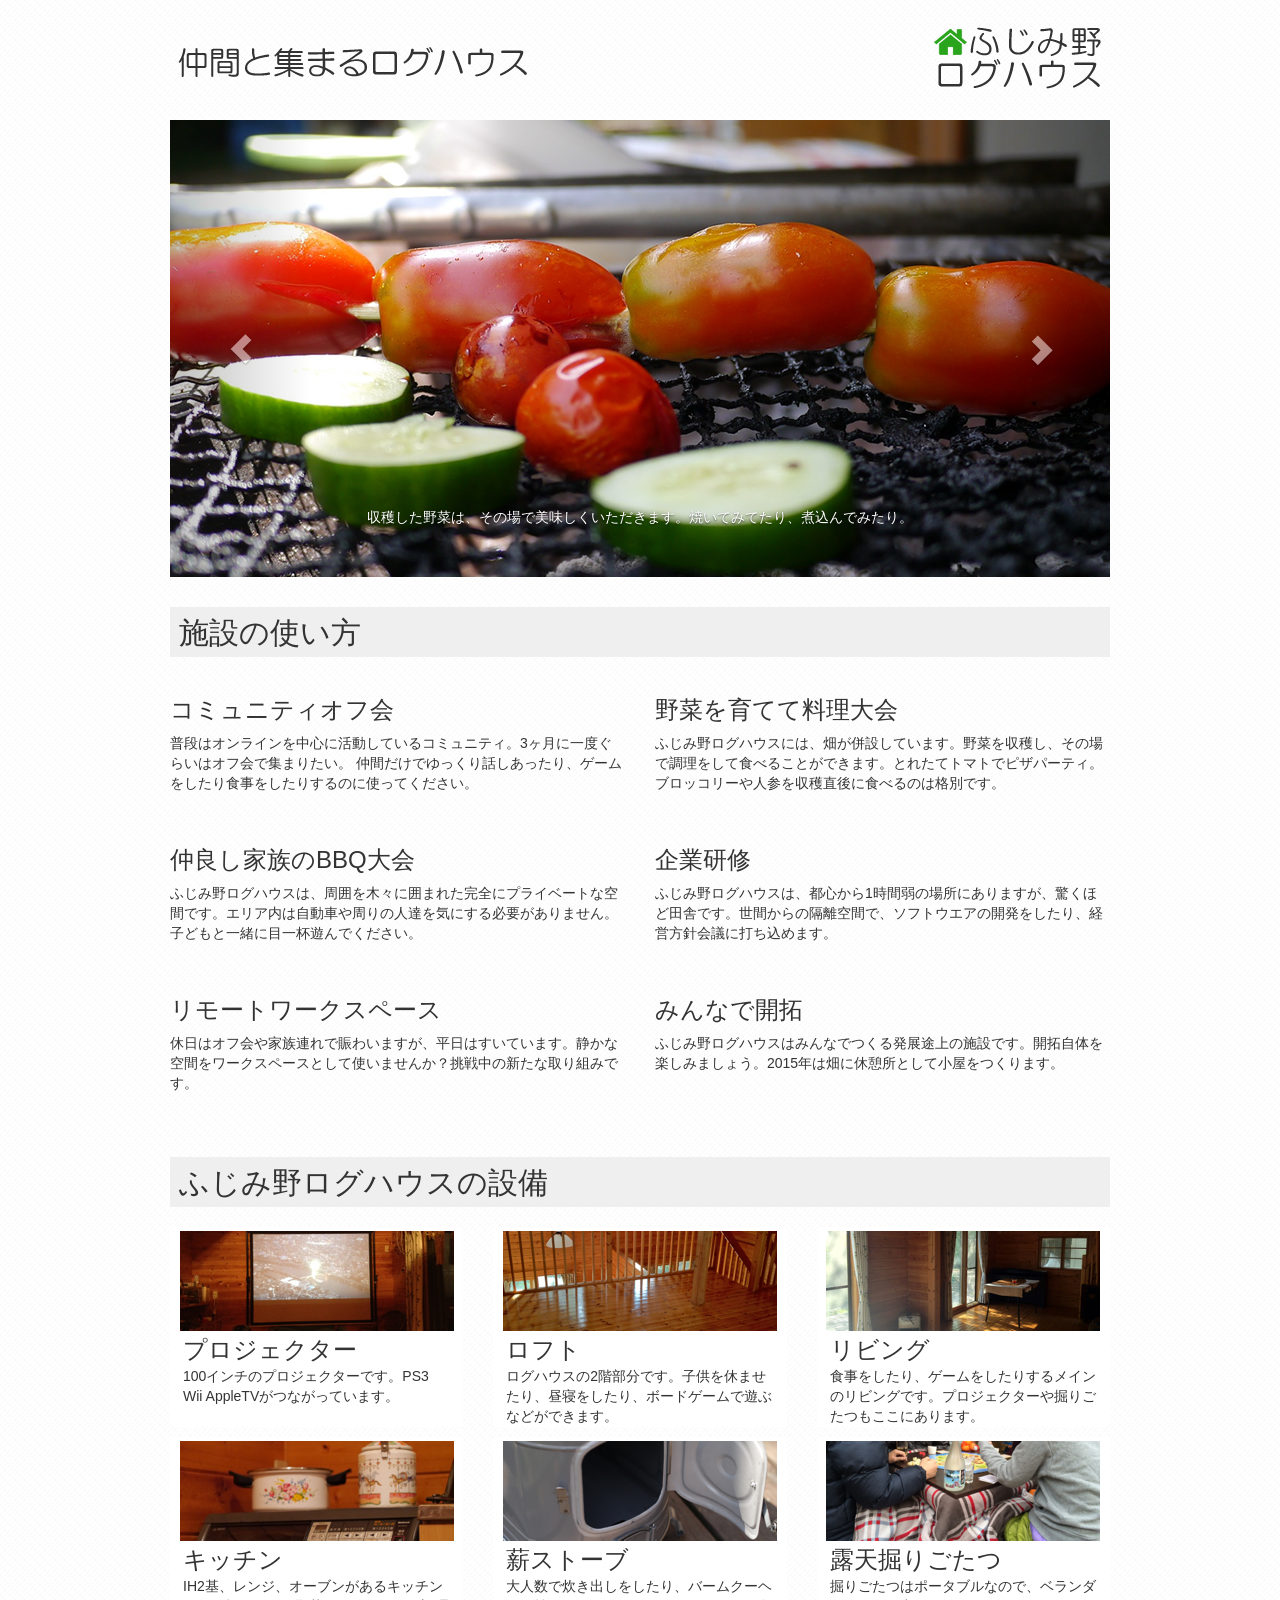
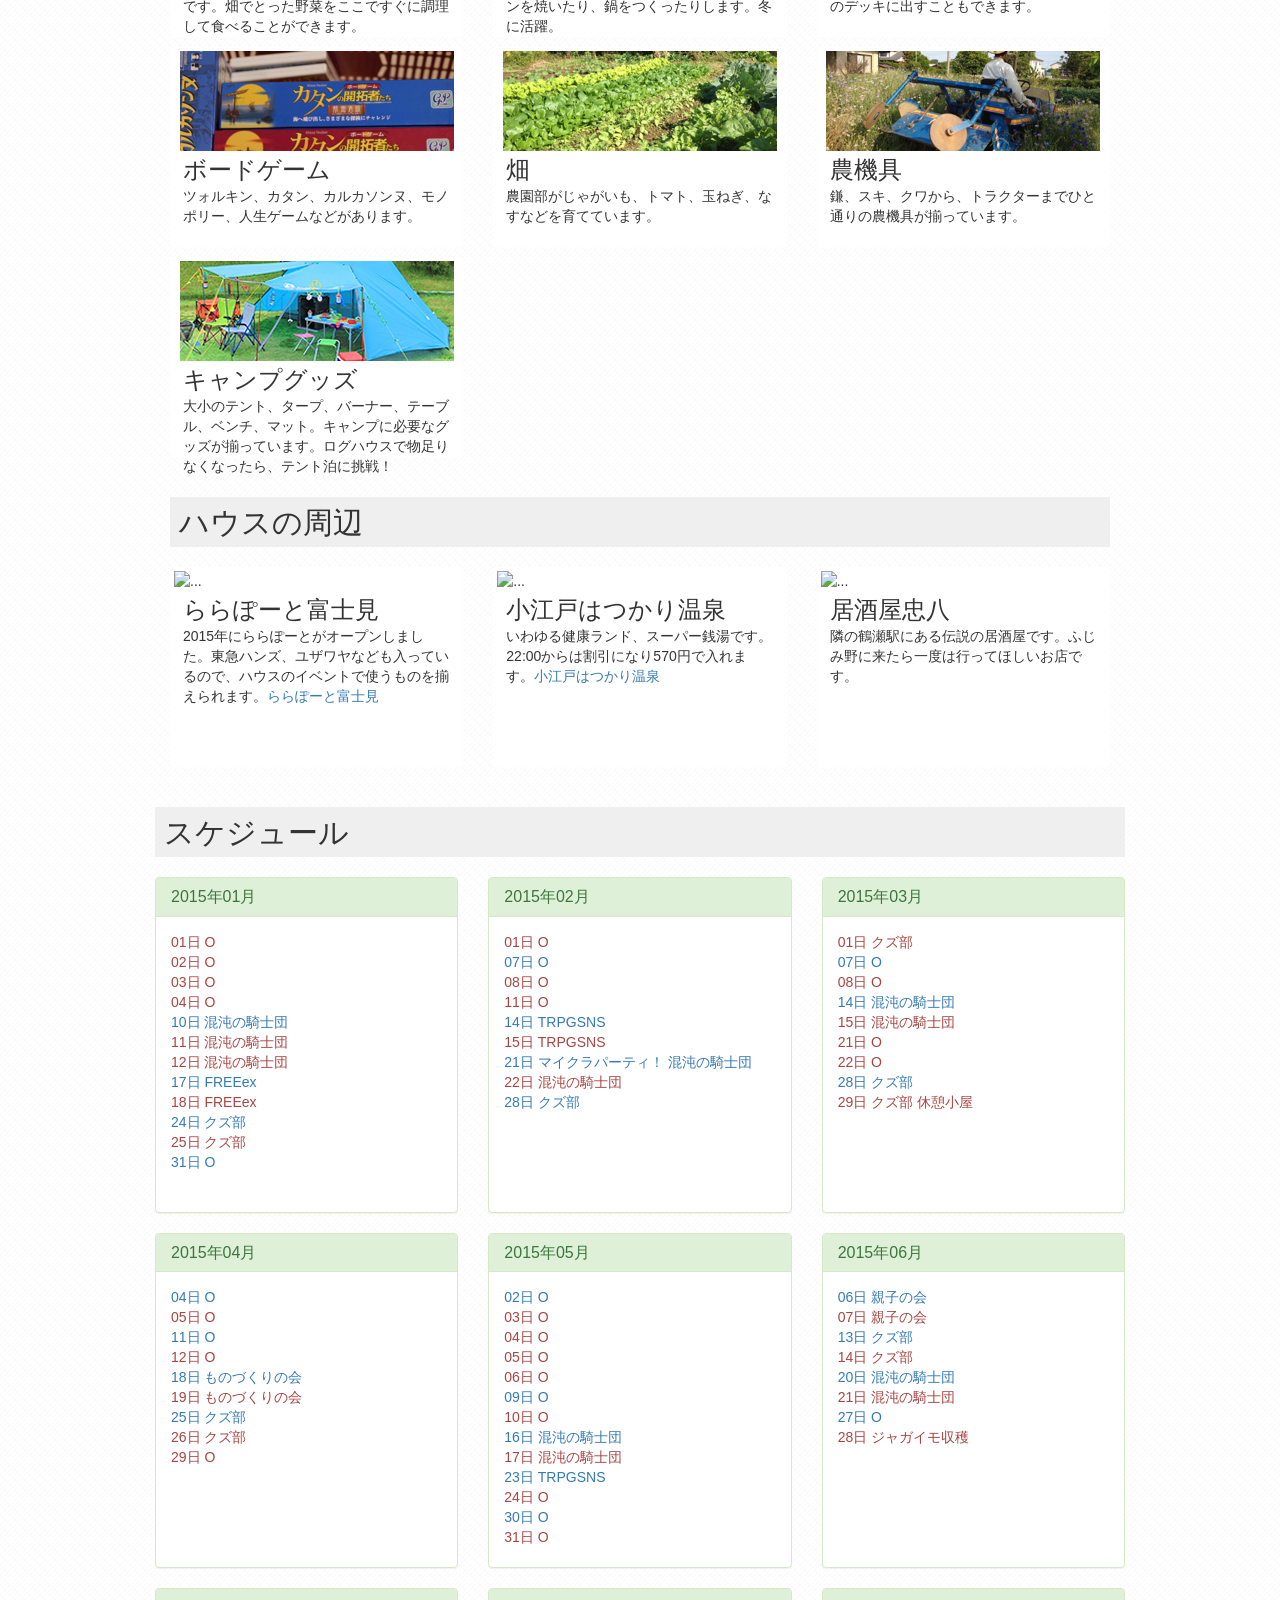
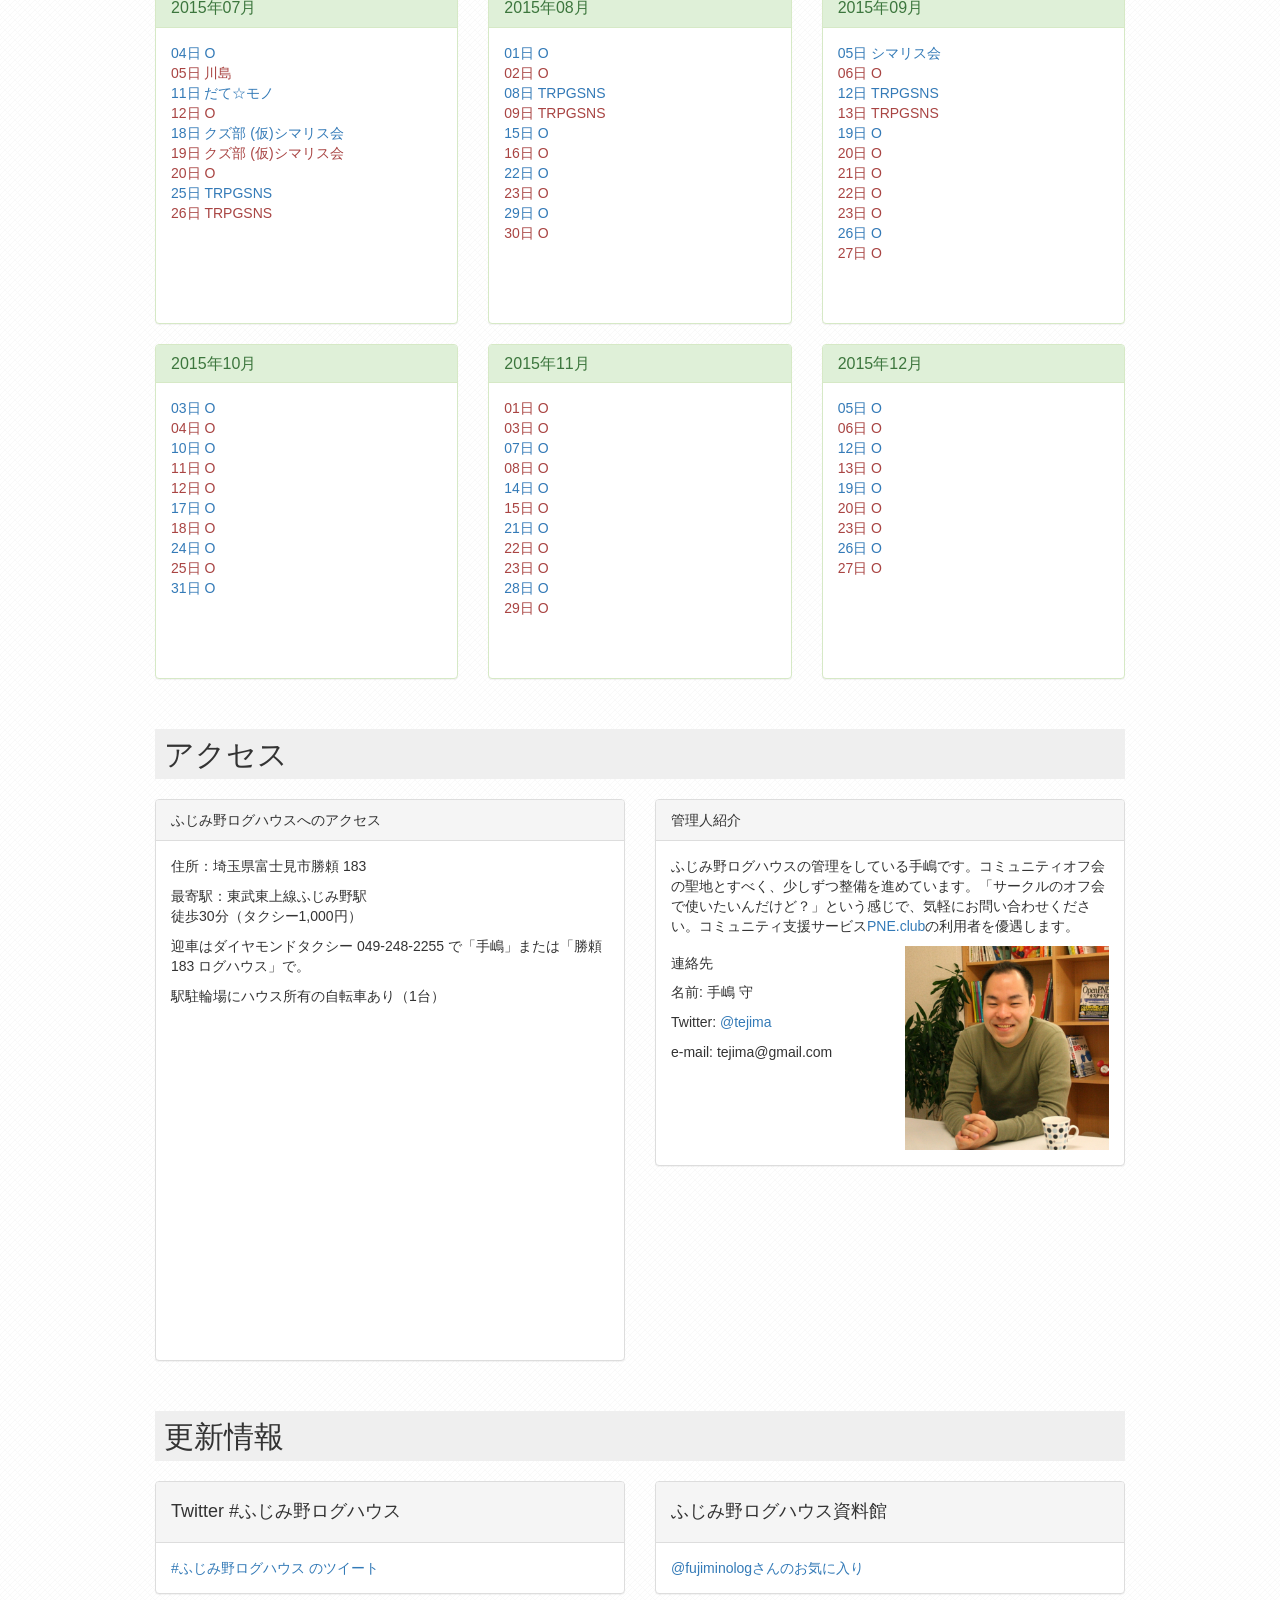
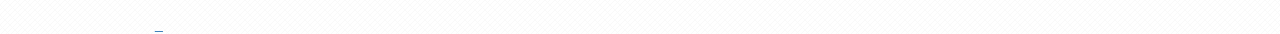
==== index.html @ 17bc75fb "Update index.html" ====
<!DOCTYPE html>
<html lang="ja">

<head>
  <meta charset="utf-8">
  <meta http-equiv="X-UA-Compatible" content="IE=edge">
  <meta name="viewport" content="width=device-width, initial-scale=1.0">
  <meta name="description" content="">
  <meta name="author" content="">
  <title>ふじみ野ログハウス</title>

  <!-- Bootstrap core CSS -->
  <link href="css/bootstrap-3.3.1-custom.css" rel="stylesheet">
  <link href="css/custom.css" rel="stylesheet">
  <script src="js/holder.js"></script>
  <script>
    (function(i, s, o, g, r, a, m) {
      i['GoogleAnalyticsObject'] = r;
      i[r] = i[r] || function() {
        (i[r].q = i[r].q || []).push(arguments)
      }, i[r].l = 1 * new Date();
      a = s.createElement(o),
        m = s.getElementsByTagName(o)[0];
      a.async = 1;
      a.src = g;
      m.parentNode.insertBefore(a, m)
    })(window, document, 'script', '//www.google-analytics.com/analytics.js', 'ga');

    ga('create', 'UA-52375322-1', 'auto');
    ga('send', 'pageview');
  </script>

  <!-- Just for debugging purposes. Don't actually copy this line! -->
  <!--[if lt IE 9]><script src="../../docs-assets/js/ie8-responsive-file-warning.js"></script><![endif]-->

  <!-- HTML5 shim and Respond.js IE8 support of HTML5 elements and media queries -->
  <!--[if lt IE 9]>
          <script src="https://oss.maxcdn.com/libs/html5shiv/3.7.0/html5shiv.js"></script>
          <script src="https://oss.maxcdn.com/libs/respond.js/1.3.0/respond.min.js"></script>
        <![endif]-->
</head>

<body>
  <div class="container tj-trans">
    <div class="row">
      <div class="container">
        <div class="row tj-h1">
          <div class="col-xs-12 col-sm-8">
            <h1>

            <img src="images/h1.png" class="img-responsive"></h1>
          </div>
          <div class="col-xs-8 col-sm-4 pull-right">
            <img src="images/logo.png" class="logo pull-right img-responsive">
          </div>
        </div>

        <div class="row">
          <div class="col-sm-12 col-md-12">
            <div id="carousel-example-generic" class="carousel slide" data-ride="carousel">
              <div class="carousel-inner">

                <div class="item active">
                  <img src="images/yasaiyaki.png" class="img-responsive">
                  <div class="carousel-caption hidden-xs">収穫した野菜は、その場で美味しくいただきます。焼いてみてたり、煮込んでみたり。</div>
                </div>

                <div class="item">
                  <img src="images/f56886408.jpg" class="img-responsive">
                  <div class="carousel-caption hidden-xs">流しそうめん。竹やぶから竹を切るところからすべて自前で作成。捕まえ残ったそうめんをダイレクトキャッチ。</div>
                </div>

                <div class="item">
                  <img src="images/f49896648.jpg" class="img-responsive">
                  <div class="carousel-caption hidden-xs">2013年夏野菜の収穫。トマト、ナス、きゅうり、オクラなどが採れました。畑は猛烈に暑いので、水鉄砲で冷やしながら。</div>
                </div>

                <div class="item">
                  <img src="images/f31314756.jpg" class="img-responsive">
                  <div class="carousel-caption hidden-xs">
                    我らが拠点のログハウス。どんどん設備を充実させています。去年はプロジェクター、ゲーム機、掘りごたつ、カラオケマイク、スピーカーなどの設備が追加されました。
                  </div>
                </div>

                <div class="item">
                  <img src="images/f56173624.jpg" class="img-responsive">
                  <div class="carousel-caption hidden-xs">
                    「発火ソン」徹夜の開発イベント。ログハウスの中で、みんなが思い思いにクリエイティブな活動に打ち込みます。開発をしたり、夜食をつくったり、ときには力尽きたり、、。
                  </div>
                </div>

                <div class="item">
                  <img src="images/baumkuchen.png" class="img-responsive">
                  <div class="carousel-caption hidden-xs">
                    自家製のバウムクーヘン。庭の竹とストーブを使ってつくります。外側を焦がしながら少しずつ年輪をつくります。。
                  </div>
                </div>

                <div class="item">
                  <img src="images/f52861648.jpg" class="img-responsive">
                  <div class="carousel-caption hidden-xs">
                    秋は栗。ふじみ野では10月上旬頃に収穫できます。この年は栗ごはんにして食べました。
                  </div>
                </div>

              </div>
              <!-- Controls -->
              <a class="left carousel-control" href="#carousel-example-generic" data-slide="prev">
                <span class="glyphicon glyphicon-chevron-left"></span>
              </a>
              <a class="right carousel-control" href="#carousel-example-generic" data-slide="next">
                <span class="glyphicon glyphicon-chevron-right"></span>
              </a>
            </div>
          </div>
        </div>
        <div class="row tj-h2">
          <div class="col-md-12">
            <h2>施設の使い方</h2>
          </div>
        </div>

        <div class="row">
          <div class="col-xs-12 col-sm-6" style="min-height: 150px;">
            <h3>コミュニティオフ会</h3>
            <p>普段はオンラインを中心に活動しているコミュニティ。3ヶ月に一度ぐらいはオフ会で集まりたい。 仲間だけでゆっくり話しあったり、ゲームをしたり食事をしたりするのに使ってください。</p>
          </div>
          <div class="col-xs-12 col-sm-6" style="min-height: 150px;">
            <h3>野菜を育てて料理大会</h3>
            <p>ふじみ野ログハウスには、畑が併設しています。野菜を収穫し、その場で調理をして食べることができます。とれたてトマトでピザパーティ。ブロッコリーや人参を収穫直後に食べるのは格別です。</p>
          </div>
          <div class="col-xs-12 col-sm-6" style="min-height: 150px;">
            <h3>仲良し家族のBBQ大会</h3>
            <p>ふじみ野ログハウスは、周囲を木々に囲まれた完全にプライベートな空間です。エリア内は自動車や周りの人達を気にする必要がありません。子どもと一緒に目一杯遊んでください。</p>
          </div>
          <div class="col-xs-12 col-sm-6" style="min-height: 150px;">
            <h3>企業研修</h3>
            <p>ふじみ野ログハウスは、都心から1時間弱の場所にありますが、驚くほど田舎です。世間からの隔離空間で、ソフトウエアの開発をしたり、経営方針会議に打ち込めます。</p>
          </div>
          <div class="col-xs-12 col-sm-6" style="min-height: 150px;">
            <h3>リモートワークスペース</h3>
            <p>休日はオフ会や家族連れで賑わいますが、平日はすいています。静かな空間をワークスペースとして使いませんか？挑戦中の新たな取り組みです。</p>
          </div>
          <div class="col-xs-12 col-sm-6" style="min-height: 150px;">
            <h3>みんなで開拓</h3>
            <p>ふじみ野ログハウスはみんなでつくる発展途上の施設です。開拓自体を楽しみましょう。2015年は畑に休憩所として小屋をつくります。</p>
          </div>
        </div>
        <!--
        <div class="row" id="tinyhouse">
          <div class="col-sm-8 col-sm-offset-2">
            <div class="panel panel-primary">
              <div class="panel-heading">
                <h3 class="panel-title">休憩小屋つくろうプロジェクト</h3>
              </div>
              <div class="panel-body">
                <h4>▼プロジェクト概要</h4>
                <p>
                  ふじみ野ログハウスには、200坪ほどの畑が併設されています。農作業の合間、休憩してお茶を飲んだり、収穫した野菜を簡単に調理したりできるように、 ここに休憩小屋をつくることにしました。プロの建築家は入れずに、仲間とDIYしながらつくっていきたいと思います。楽しみながら一緒につくってくれる仲間、 小屋ができたあと一緒にイベントなどをしてくれる仲間を募集します。
                </p>

                【小屋の予定地と周辺の様子】
                <div class="row">
                  <div class="col-xs-6">
                    <div class="thumbnail">
                      <img class="img-responsive" src="./images/f4979227.jpg">
                    </div>
                  </div>
                  <div class="col-xs-6">
                    <div class="thumbnail">
                      <img class="img-responsive" src="./images/f4979226.jpg">
                    </div>
                  </div>
                  <div class="col-xs-6">
                    <div class="thumbnail">
                      <img class="img-responsive" src="./images/f4979225.jpg">
                    </div>
                  </div>
                  <div class="col-xs-6">
                    <div class="thumbnail">
                      <img class="img-responsive" src="./images/f4979224.jpg">
                    </div>
                  </div>
                </div>



                【つくりたい小屋のイメージ】
                <div class="row">
                  <div class="col-xs-6">
                    <div class="thumbnail">
                      <img class="img-responsive" src="./images/201501231315.png">
                    </div>
                  </div>
                  <div class="col-xs-6">
                    <div class="thumbnail">
                      <img class="img-responsive" src="./images/201501231316.png">
                    </div>
                  </div>
                </div>

                <div class="embed-responsive embed-responsive-16by9">
                  <iframe width="560" height="315" src="//www.youtube.com/embed/A-LBRQd2mrI" frameborder="0" </div>
                    allowfullscreen></iframe>
                </div>

                <h4>▼想定スケジュール</h4>
                <p>都内での計画ミーティングは平日夜。現地での作業は、土日祝日の午前中を予定しています。</p>

                <h4>▼参加メンバー</h4>
                <p>参加メンバーは1月中旬まで募集しています。月に1回以上、小屋づくり会に参加できる方を優遇します。</p>
                <ul>
                  <li>手嶋 参加連絡はこちらへ（ tejima@gmail.com ）</li>
                  <li>募集中</li>
                </ul>
                <h4>▼予算</h4>
                <p>小屋づくりにかかる資材費のうちの最初の50,000円を、ふじみ野ログハウスの設備費用として手嶋が負担します。それ以上かかる（かけたい）場合は、カンパでまかなう予定です。</p>
                <h4>▼完成後の利用について</h4>
                <p>小屋あそび会として、月に一回程度イベントを行い、農作業や設備拡張、料理会などを開催していく予定です。利用イベントの企画も歓迎します。</p>
              </div>
            </div>
          </div>
        </div>
        -->

        <div class="row tj-h2">
          <div class="col-md-12">
            <h2>ふじみ野ログハウスの設備</h2>
          </div>
        </div>

        <div class="row">
          <div class="col-xs-12 col-sm-6 col-md-4">
            <div class="thumbnail thumbnail-goods">
              <img class="img-responsive" src="images/projector.jpg" alt="...">
              <div class="caption">
                <h3>プロジェクター</h3>
                <p>100インチのプロジェクターです。PS3 Wii AppleTVがつながっています。</p>
                <p></p>
              </div>
            </div>
          </div>
          <div class="col-xs-12 col-sm-6 col-md-4">
            <div class="thumbnail thumbnail-goods">
              <img class="img-responsive" src="images/loft.jpg" alt="...">
              <div class="caption">
                <h3>ロフト</h3>
                <p>ログハウスの2階部分です。子供を休ませたり、昼寝をしたり、ボードゲームで遊ぶなどができます。</p>
                <p></p>
              </div>
            </div>
          </div>
          <div class="col-xs-12 col-sm-6 col-md-4">
            <div class="thumbnail thumbnail-goods">
              <img class="img-responsive" src="images/living.jpg" alt="...">
              <div class="caption">
                <h3>リビング</h3>
                <p>食事をしたり、ゲームをしたりするメインのリビングです。プロジェクターや掘りごたつもここにあります。</p>
                <p></p>
              </div>
            </div>
          </div>
          <div class="col-xs-12 col-sm-6 col-md-4">
            <div class="thumbnail thumbnail-goods">
              <img class="img-responsive" src="images/kitchen.jpg" alt="...">
              <div class="caption">
                <h3>キッチン</h3>
                <p>IH2基、レンジ、オーブンがあるキッチンです。畑でとった野菜をここですぐに調理して食べることができます。</p>
                <p></p>
              </div>
            </div>
          </div>
          <div class="col-xs-12 col-sm-6 col-md-4">
            <div class="thumbnail thumbnail-goods">
              <img class="img-responsive" src="images/stove.jpg" alt="...">
              <div class="caption">
                <h3>薪ストーブ</h3>
                <p>大人数で炊き出しをしたり、バームクーヘンを焼いたり、鍋をつくったりします。冬に活躍。</p>
                <p></p>
              </div>
            </div>
          </div>
          <div class="col-xs-12 col-sm-6 col-md-4">
            <div class="thumbnail thumbnail-goods">
              <img class="img-responsive" src="images/kotatsu.jpg" alt="...">
              <div class="caption">
                <h3>露天掘りごたつ</h3>
                <p>掘りごたつはポータブルなので、ベランダのデッキに出すこともできます。</p>
                <p></p>
              </div>
            </div>
          </div>
          <div class="col-xs-12 col-sm-6 col-md-4">
            <div class="thumbnail thumbnail-goods">
              <img class="img-responsive" src="images/games.jpg" alt="...">
              <div class="caption">
                <h3>ボードゲーム</h3>
                <p>ツォルキン、カタン、カルカソンヌ、モノポリー、人生ゲームなどがあります。</p>
              </div>
            </div>
          </div>
          <div class="col-xs-12 col-sm-6 col-md-4">
            <div class="thumbnail thumbnail-goods">
              <img class="img-responsive" src="images/farm.jpg" alt="...">
              <div class="caption">
                <h3>畑</h3>
                <p>農園部がじゃがいも、トマト、玉ねぎ、なすなどを育てています。</p>
                <p></p>
              </div>
            </div>
          </div>
          <div class="col-xs-12 col-sm-6 col-md-4">
            <div class="thumbnail thumbnail-goods">
              <img class="img-responsive" src="images/noukigu.jpg" alt="...">
              <div class="caption">
                <h3>農機具</h3>
                <p>鎌、スキ、クワから、トラクターまでひと通りの農機具が揃っています。</p>
                <p></p>
              </div>
            </div>
          </div>
          <div class="col-xs-12 col-sm-6 col-md-4">
            <div class="thumbnail thumbnail-goods">
              <img class="img-responsive" src="images/tent.png" alt="...">
              <div class="caption">
                <h3>キャンプグッズ</h3>
                <p>大小のテント、タープ、バーナー、テーブル、ベンチ、マット。キャンプに必要なグッズが揃っています。ログハウスで物足りなくなったら、テント泊に挑戦！
                </p>
                <p></p>
              </div>
            </div>
          </div>
        </div>

        <div class="row tj-h2">
          <div class="col-md-12">
            <h2>ハウスの周辺</h2>
          </div>
        </div>

        <div class="row">
          <div class="col-xs-12 col-sm-6 col-md-4">
            <div class="thumbnail thumbnail-goods">
              <img class="img-responsive" src="https://dl.dropboxusercontent.com/u/151520/2015/lalaport.png" alt="...">
              <div class="caption">
                <h3>ららぽーと富士見</h3>
                <p>2015年にららぽーとがオープンしました。東急ハンズ、ユザワヤなども入っているので、ハウスのイベントで使うものを揃えられます。<a href="http://www.lalaport-fujimi.com/">ららぽーと富士見</a>
                </p>
                <p></p>
              </div>
            </div>
          </div>

          <div class="col-xs-12 col-sm-6 col-md-4">
            <div class="thumbnail thumbnail-goods">
              <img class="img-responsive" src="https://dl.dropboxusercontent.com/u/151520/2015/hatsukari.png" alt="...">
              <div class="caption">
                <h3>小江戸はつかり温泉</h3>
                <p>いわゆる健康ランド、スーパー銭湯です。22:00からは割引になり570円で入れます。<a href="http://www.kuranoyu.net/kawagoe/service/">小江戸はつかり温泉</a>
                </p>
              </div>
            </div>
          </div>

          <div class="col-xs-12 col-sm-6 col-md-4">
            <div class="thumbnail thumbnail-goods">
              <img class="img-responsive" src="https://dl.dropboxusercontent.com/u/151520/2015/chuhachi.png" alt="...">
              <div class="caption">
                <h3>居酒屋忠八</h3>
                <p>隣の鶴瀬駅にある伝説の居酒屋です。ふじみ野に来たら一度は行ってほしいお店です。
                </p>
              </div>
            </div>
          </div>




        <div class="row tj-h2">
          <div class="col-md-12">
            <h2>スケジュール</h2>
          </div>
        </div>
        <div class="row">
          <div class="col-xs-12 col-sm-6 col-md-4 col-lg-4">
            <div class="panel panel-success panel-schedule">
              <div class="panel-heading">
                <h3 class="panel-title">2015年01月</h3>
              </div>
              <div class="panel-body" style="min-height: 295px;">
                <span class="text-danger">01日 O</span>
                <br>
                <span class="text-danger">02日 O</span>
                <br>
                <span class="text-danger">03日 O</span>
                <br>
                <span class="text-danger">04日 O</span>
                <br>
                <span class="text-primary">10日 混沌の騎士団</span>
                <br>
                <span class="text-danger">11日 混沌の騎士団</span>
                <br>
                <span class="text-danger">12日 混沌の騎士団</span>
                <br>
                <span class="text-primary">17日 FREEex</span>
                <br>
                <span class="text-danger">18日 FREEex</span>
                <br>
                <span class="text-primary">24日 クズ部</span>
                <br>
                <span class="text-danger">25日 クズ部</span>
                <br>
                <span class="text-primary">31日 O</span>
                <br>
              </div>
            </div>
          </div>
          <div class="col-xs-12 col-sm-6 col-md-4 col-lg-4">
            <div class="panel panel-success panel-schedule">
              <div class="panel-heading">
                <h3 class="panel-title">2015年02月</h3>
              </div>
              <div class="panel-body" style="min-height: 295px;">
                <span class="text-danger">01日 O</span>
                <br>
                <span class="text-primary">07日 O</span>
                <br>
                <span class="text-danger">08日 O</span>
                <br>
                <span class="text-danger">11日 O</span>
                <br>
                <span class="text-primary">14日 TRPGSNS</span>
                <br>
                <span class="text-danger">15日 TRPGSNS</span>
                <br>
                <span class="text-primary">21日 マイクラパーティ！ 混沌の騎士団</span>
                <br>
                <span class="text-danger">22日 混沌の騎士団</span>
                <br>
                <span class="text-primary">28日 クズ部</span>
                <br>
              </div>
            </div>
          </div>
          <div class="col-xs-12 col-sm-6 col-md-4 col-lg-4">
            <div class="panel panel-success panel-schedule">
              <div class="panel-heading">
                <h3 class="panel-title">2015年03月</h3>
              </div>
              <div class="panel-body" style="min-height: 295px;">
                <span class="text-danger">01日 クズ部</span>
                <br>
                <span class="text-primary">07日 O</span>
                <br>
                <span class="text-danger">08日 O</span>
                <br>
                <span class="text-primary">14日 混沌の騎士団</span>
                <br>
                <span class="text-danger">15日 混沌の騎士団</span>
                <br>
                <span class="text-danger">21日 O</span>
                <br>
                <span class="text-danger">22日 O</span>
                <br>
                <span class="text-primary">28日 クズ部</span>
                <br>
                <span class="text-danger">29日 クズ部 休憩小屋</span>
                <br>
              </div>
            </div>
          </div>

          <div class="col-xs-12 col-sm-6 col-md-4 col-lg-4">
              <div class="panel panel-success panel-schedule">
                  <div class="panel-heading">
                      <h3 class="panel-title">2015年04月</h3>
                  </div>
                  <div class="panel-body" style="min-height: 295px;">
                      <span class="text-primary">04日 O</span>
                      <br>
                      <span class="text-danger">05日 O</span>
                      <br>
                      <span class="text-primary">11日 O</span>
                      <br>
                      <span class="text-danger">12日 O</span>
                      <br>
                      <span class="text-primary">18日 ものづくりの会</span>
                      <br>
                      <span class="text-danger">19日 ものづくりの会</span>
                      <br>
                      <span class="text-primary">25日 クズ部</span>
                      <br>
                      <span class="text-danger">26日 クズ部</span>
                      <br>
                      <span class="text-danger">29日 O</span>
                      <br>
                  </div>
              </div>
          </div>

          <div class="col-xs-12 col-sm-6 col-md-4 col-lg-4">
              <div class="panel panel-success panel-schedule">
                  <div class="panel-heading">
                      <h3 class="panel-title">2015年05月</h3>
                  </div>
                  <div class="panel-body" style="min-height: 295px;">
                      <span class="text-primary">02日 O</span>
                      <br>
                      <span class="text-danger">03日 O</span>
                      <br>
                      <span class="text-danger">04日 O</span>
                      <br>
                      <span class="text-danger">05日 O</span>
                      <br>
                      <span class="text-danger">06日 O</span>
                      <br>
                      <span class="text-primary">09日 O</span>
                      <br>
                      <span class="text-danger">10日 O</span>
                      <br>
                      <span class="text-primary">16日 混沌の騎士団</span>
                      <br>
                      <span class="text-danger">17日 混沌の騎士団</span>
                      <br>
                      <span class="text-primary">23日 TRPGSNS</span>
                      <br>
                      <span class="text-danger">24日 O</span>
                      <br>
                      <span class="text-primary">30日 O</span>
                      <br>
                      <span class="text-danger">31日 O</span>
                      <br>
                  </div>
              </div>
          </div>

          <div class="col-xs-12 col-sm-6 col-md-4 col-lg-4">
              <div class="panel panel-success panel-schedule">
                  <div class="panel-heading">
                      <h3 class="panel-title">2015年06月</h3>
                  </div>
                  <div class="panel-body" style="min-height: 295px;">
                      <span class="text-primary">06日 親子の会</span>
                      <br>
                      <span class="text-danger">07日 親子の会</span>
                      <br>
                      <span class="text-primary">13日 クズ部</span>
                      <br>
                      <span class="text-danger">14日 クズ部</span>
                      <br>
                      <span class="text-primary">20日 混沌の騎士団</span>
                      <br>
                      <span class="text-danger">21日 混沌の騎士団</span>
                      <br>
                      <span class="text-primary">27日 O</span>
                      <br>
                      <span class="text-danger">28日 ジャガイモ収穫</span>
                      <br>
                  </div>
              </div>
          </div>

          <div class="col-xs-12 col-sm-6 col-md-4 col-lg-4">
              <div class="panel panel-success panel-schedule">
                  <div class="panel-heading">
                      <h3 class="panel-title">2015年07月</h3>
                  </div>
                  <div class="panel-body" style="min-height: 295px;">
                      <span class="text-primary">04日 O</span>
                      <br>
                      <span class="text-danger">05日 川島</span>
                      <br>
                      <span class="text-primary">11日 だて☆モノ</span>
                      <br>
                      <span class="text-danger">12日 O</span>
                      <br>
                      <span class="text-primary">18日 クズ部 (仮)シマリス会</span>
                      <br>
                      <span class="text-danger">19日 クズ部 (仮)シマリス会</span>
                      <br>
                      <span class="text-danger">20日 O</span>
                      <br>
                      <span class="text-primary">25日 TRPGSNS</span>
                      <br>
                      <span class="text-danger">26日 TRPGSNS</span>
                      <br>
                  </div>
              </div>
          </div>

          <div class="col-xs-12 col-sm-6 col-md-4 col-lg-4">
              <div class="panel panel-success panel-schedule">
                  <div class="panel-heading">
                      <h3 class="panel-title">2015年08月</h3>
                  </div>
                  <div class="panel-body" style="min-height: 295px;">
                      <span class="text-primary">01日 O</span>
                      <br>
                      <span class="text-danger">02日 O</span>
                      <br>
                      <span class="text-primary">08日 TRPGSNS</span>
                      <br>
                      <span class="text-danger">09日 TRPGSNS</span>
                      <br>
                      <span class="text-primary">15日 O</span>
                      <br>
                      <span class="text-danger">16日 O</span>
                      <br>
                      <span class="text-primary">22日 O</span>
                      <br>
                      <span class="text-danger">23日 O</span>
                      <br>
                      <span class="text-primary">29日 O</span>
                      <br>
                      <span class="text-danger">30日 O</span>
                      <br>
                  </div>
              </div>
          </div>

          <div class="col-xs-12 col-sm-6 col-md-4 col-lg-4">
              <div class="panel panel-success panel-schedule">
                  <div class="panel-heading">
                      <h3 class="panel-title">2015年09月</h3>
                  </div>
                  <div class="panel-body" style="min-height: 295px;">
                      <span class="text-primary">05日 シマリス会</span>
                      <br>
                      <span class="text-danger">06日 O</span>
                      <br>
                      <span class="text-primary">12日 TRPGSNS</span>
                      <br>
                      <span class="text-danger">13日 TRPGSNS</span>
                      <br>
                      <span class="text-primary">19日 O</span>
                      <br>
                      <span class="text-danger">20日 O</span>
                      <br>
                      <span class="text-danger">21日 O</span>
                      <br>
                      <span class="text-danger">22日 O</span>
                      <br>
                      <span class="text-danger">23日 O</span>
                      <br>
                      <span class="text-primary">26日 O</span>
                      <br>
                      <span class="text-danger">27日 O</span>
                      <br>
                  </div>
              </div>
          </div>

          <div class="col-xs-12 col-sm-6 col-md-4 col-lg-4">
              <div class="panel panel-success panel-schedule">
                  <div class="panel-heading">
                      <h3 class="panel-title">2015年10月</h3>
                  </div>
                  <div class="panel-body" style="min-height: 295px;">
                      <span class="text-primary">03日 O</span>
                      <br>
                      <span class="text-danger">04日 O</span>
                      <br>
                      <span class="text-primary">10日 O</span>
                      <br>
                      <span class="text-danger">11日 O</span>
                      <br>
                      <span class="text-danger">12日 O</span>
                      <br>
                      <span class="text-primary">17日 O</span>
                      <br>
                      <span class="text-danger">18日 O</span>
                      <br>
                      <span class="text-primary">24日 O</span>
                      <br>
                      <span class="text-danger">25日 O</span>
                      <br>
                      <span class="text-primary">31日 O</span>
                      <br>
                  </div>
              </div>
          </div>

          <div class="col-xs-12 col-sm-6 col-md-4 col-lg-4">
              <div class="panel panel-success panel-schedule">
                  <div class="panel-heading">
                      <h3 class="panel-title">2015年11月</h3>
                  </div>
                  <div class="panel-body" style="min-height: 295px;">
                      <span class="text-danger">01日 O</span>
                      <br>
                      <span class="text-danger">03日 O</span>
                      <br>
                      <span class="text-primary">07日 O</span>
                      <br>
                      <span class="text-danger">08日 O</span>
                      <br>
                      <span class="text-primary">14日 O</span>
                      <br>
                      <span class="text-danger">15日 O</span>
                      <br>
                      <span class="text-primary">21日 O</span>
                      <br>
                      <span class="text-danger">22日 O</span>
                      <br>
                      <span class="text-danger">23日 O</span>
                      <br>
                      <span class="text-primary">28日 O</span>
                      <br>
                      <span class="text-danger">29日 O</span>
                      <br>
                  </div>
              </div>
          </div>

          <div class="col-xs-12 col-sm-6 col-md-4 col-lg-4">
              <div class="panel panel-success panel-schedule">
                  <div class="panel-heading">
                      <h3 class="panel-title">2015年12月</h3>
                  </div>
                  <div class="panel-body" style="min-height: 295px;">
                      <span class="text-primary">05日 O</span>
                      <br>
                      <span class="text-danger">06日 O</span>
                      <br>
                      <span class="text-primary">12日 O</span>
                      <br>
                      <span class="text-danger">13日 O</span>
                      <br>
                      <span class="text-primary">19日 O</span>
                      <br>
                      <span class="text-danger">20日 O</span>
                      <br>
                      <span class="text-danger">23日 O</span>
                      <br>
                      <span class="text-primary">26日 O</span>
                      <br>
                      <span class="text-danger">27日 O</span>
                      <br>
                  </div>
              </div>
          </div>

        </div>

        <div class="row tj-h2">
          <div class="col-md-12">
            <h2>アクセス</h2>
          </div>
        </div>

        <div class="row">
          <div class="col-sm-6 col-md-6">
            <div class="panel panel-default">
              <div class="panel-heading">ふじみ野ログハウスへのアクセス</div>
              <div class="panel-body">
                <p>住所：埼玉県富士見市勝頼 183</p>
                <p>最寄駅：東武東上線ふじみ野駅
                  <br>徒歩30分（タクシー1,000円）</p>
                <p>迎車はダイヤモンドタクシー 049-248-2255 で「手嶋」または「勝頼183 ログハウス」で。</p>
                <p>駅駐輪場にハウス所有の自転車あり（1台）</p>
                <!--<img src="http://p.pne.jp/d/201401311823.png" alt="" class="img-responsive">-->
                <!--<a target="_blank" href="http://goo.gl/maps/IHoJV">GoogleMapで開く</a>-->

                <div class="embed-responsive embed-responsive-4by3">
                <iframe class="embed-responsive-item" src="https://mapsengine.google.com/map/u/0/embed?mid=z-A1dfNy9uVY.k5yz62AKHT4g" width="640" height="480"></iframe>
</div>
              </div>
            </div>
          </div>
          <div class="col-sm-6 col-md-6">
            <div class="panel panel-default">
              <div class="panel-heading">管理人紹介</div>
              <div class="panel-body">
                <p>ふじみ野ログハウスの管理をしている手嶋です。コミュニティオフ会の聖地とすべく、少しずつ整備を進めています。「サークルのオフ会で使いたいんだけど？」という感じで、気軽にお問い合わせください。コミュニティ支援サービス<a href="http://pne.club">PNE.club</a>の利用者を優遇します。</p>
                <div class="row">
                  <div class="col-md-6 col-xs-6">
                    <h5>連絡先</h5>
                    <p>名前: 手嶋 守</p>
                    <p>Twitter: <a href="https://twitter.com/tejima">@tejima</a>
                    </p>
                    <p>e-mail: tejima@gmail.com</p>
                  </div>
                  <div class="col-md-6 col-xs-6">
                    <img src="images/tejima_hondana.jpg" class="img-responsive" alt="...">
                  </div>
                </div>
              </div>
            </div>
          </div>
        </div>

        <div class="row tj-h2">
          <div class="col-md-12">
            <h2>更新情報</h2>
          </div>
        </div>

        <div class="row">
          <div class=" col-md-6">
            <div class="panel panel-default">
              <div class="panel-heading">
                <h4>Twitter #ふじみ野ログハウス</h4>
              </div>
              <div class="panel-body">
                <a class="twitter-timeline" data-chrome="nofooter noheader noborders" href="https://twitter.com/hashtag/%E3%81%B5%E3%81%98%E3%81%BF%E9%87%8E%E3%83%AD%E3%82%B0%E3%83%8F%E3%82%A6%E3%82%B9" data-widget-id="545124983404384256">#ふじみ野ログハウス のツイート</a>
                <script>
                  ! function(d, s, id) {
                    var js, fjs = d.getElementsByTagName(s)[0],
                      p = /^http:/.test(d.location) ? 'http' : 'https';
                    if (!d.getElementById(id)) {
                      js = d.createElement(s);
                      js.id = id;
                      js.src = p + "://platform.twitter.com/widgets.js";
                      fjs.parentNode.insertBefore(js, fjs);
                    }
                  }(document, "script", "twitter-wjs");
                </script>
              </div>
            </div>
          </div>
          <div class=" col-md-6">
            <div class="panel panel-default">
              <div class="panel-heading">
                <h4>ふじみ野ログハウス資料館</h4>
              </div>
              <div class="panel-body">
                <a class="twitter-timeline" data-chrome="nofooter noheader noborders" href="https://twitter.com/fujiminolog/favorites" data-widget-id="545123272040259584">@fujiminologさんのお気に入り</a>
                <script>
                  ! function(d, s, id) {
                    var js, fjs = d.getElementsByTagName(s)[0],
                      p = /^http:/.test(d.location) ? 'http' : 'https';
                    if (!d.getElementById(id)) {
                      js = d.createElement(s);
                      js.id = id;
                      js.src = p + "://platform.twitter.com/widgets.js";
                      fjs.parentNode.insertBefore(js, fjs);
                    }
                  }(document, "script", "twitter-wjs");
                </script>
              </div>
            </div>
          </div>
        </div>
      </div>
    </div>
    <!-- Bootstrap core JavaScript
    ================================================== -->
    <!-- Placed at the end of the document so the pages load faster -->
    <script src="https://code.jquery.com/jquery-1.10.2.min.js"></script>
    <script src="//netdna.bootstrapcdn.com/bootstrap/3.3.1/js/bootstrap.min.js"></script>
    <a href="https://github.com/tejima/fujimino.cqc.jp/edit/gh-pages/index.html">_</a>
</body>

</html>
---- css/custom.css ----
body{
	background-image: url(../images/crosspaper.gif);
}
.tj-trans{
	margin-top: 20px;
}

/*.entrysheet{
	background-color: #ffffff;
	border-color: #333333;
	border-width: 5px;
}*/
.row-schedule{
  margin-right: 0;
  margin-left: 0;
}
.caption-bukatsu{
  height: 200px;
}
.panel-schedule{
  min-height: 300px;

}
.thumbnail-goods{
  border: 0;
  margin-bottom: 10px;
  height: 200px;
}
.thumbnail-goods .caption{
  padding-top: 3px;
  padding-bottom: 3px;
}
.thumbnail-goods h3{
  margin-top: 3px;
  margin-bottom: 3px;
}

.entrysheet .panel{
	padding-top: 30px;
	padding-bottom: 30px;
}
.entrysheet h1{
	letter-spacing: 50px;
	text-decoration: underline;
	font-size: 50px;
	margin-bottom: 80px;
}
.entrysheet p{
	margin-bottom: 70px;
}
.tj-h1 {
	margin-bottom: 20px;
}

.tj-h2 h2{
	background-color: #efefef;
	height: 50px;
	padding: 9px;
	margin-top: 30px;
	margin-bottom: 20px;
}

/* ===== Navbar ===== */

.navbar-inverse {
  background-color: #515151;
  border: none;
}
.navbar-inverse .navbar-nav > .active > a,
.navbar-inverse .navbar-nav > .active > a:hover,
.navbar-inverse .navbar-nav > .active > a:focus {
  color: #fff;
  font-weight: bold;
  background-color: #515151;
}
.navbar-inverse .navbar-brand {
  color: #EEEEEE;
}
.navbar-inverse .navbar-nav > li > a {
  color: #EEEEEE;
}
.navbar-inverse {
	font-family: 'Lato', sans-serif;
	text-transform: uppercase;
	font-size: 12px;
}
.navbar-inverse .navbar-nav > .dropdown > a .caret {
  border-top-color: #EEEEEE;
  border-bottom-color: #EEEEEE;
}
.navbar-inverse .navbar-nav > .open > a .caret,
.navbar-inverse .navbar-nav > .open > a:hover .caret,
.navbar-inverse .navbar-nav > .open > a:focus .caret {
  border-top-color: #515151;
  border-bottom-color: #515151;
}
.navbar-inverse .navbar-nav > .open > a,
.navbar-inverse .navbar-nav > .open > a:hover,
.navbar-inverse .navbar-nav > .open > a:focus {
  background-color: #EEEEEE;
  color: #515151;
}
.dropdown-menu {
  background-color: #EEEEEE;
  border: 1px solid #D6D6D6;
  border-top-color: #EEEEEE;
  border-radius: 0;
  -webkit-box-shadow: none;
  box-shadow: none;
}
.dropdown-menu > li > a {
  color: #515151;
  padding: 10px 20px;
  font-size: 12px;
}
.dropdown-menu > li > a:hover,
.dropdown-menu > li > a:focus {
  color: #FFF;
  background-color: #515151;
}
/* ===== Responsive CSS ===== */

.navbar-inverse .navbar-toggle:hover,
.navbar-inverse .navbar-toggle:focus {
	background-color: #333;
}
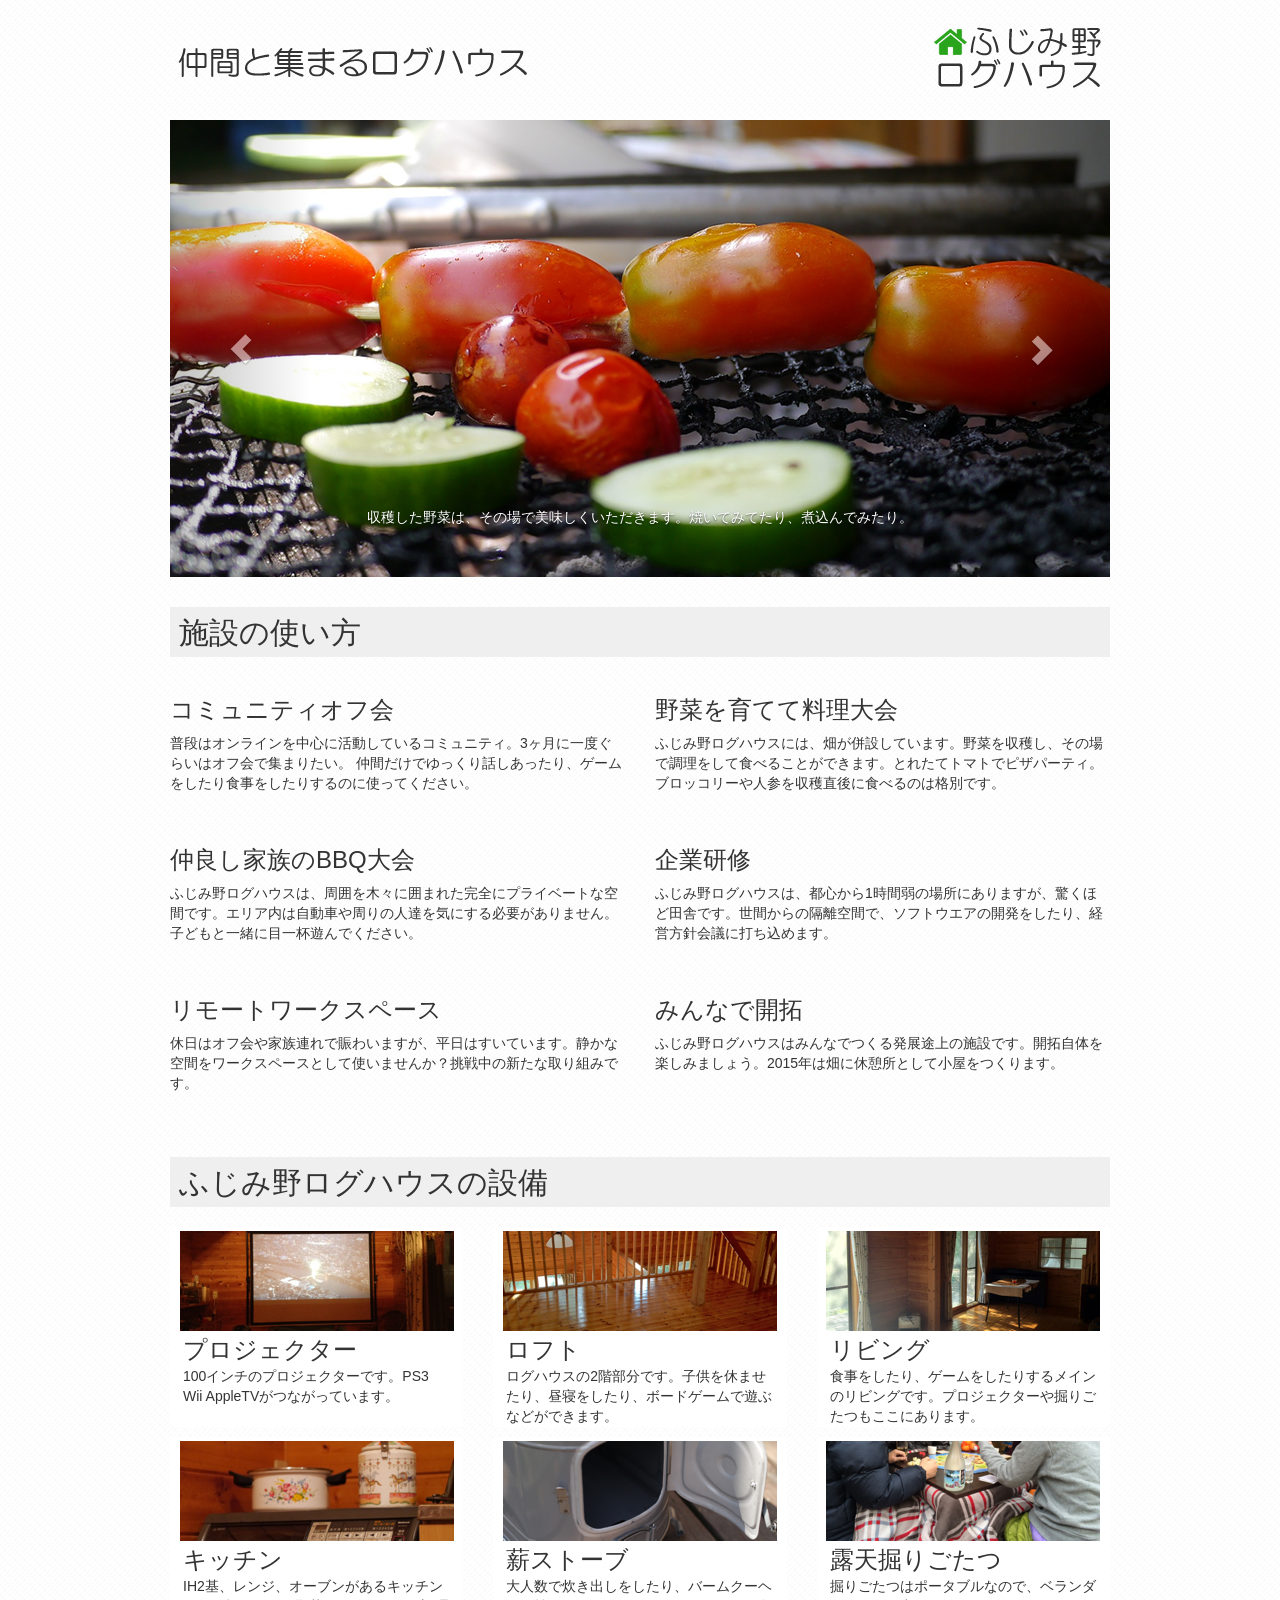
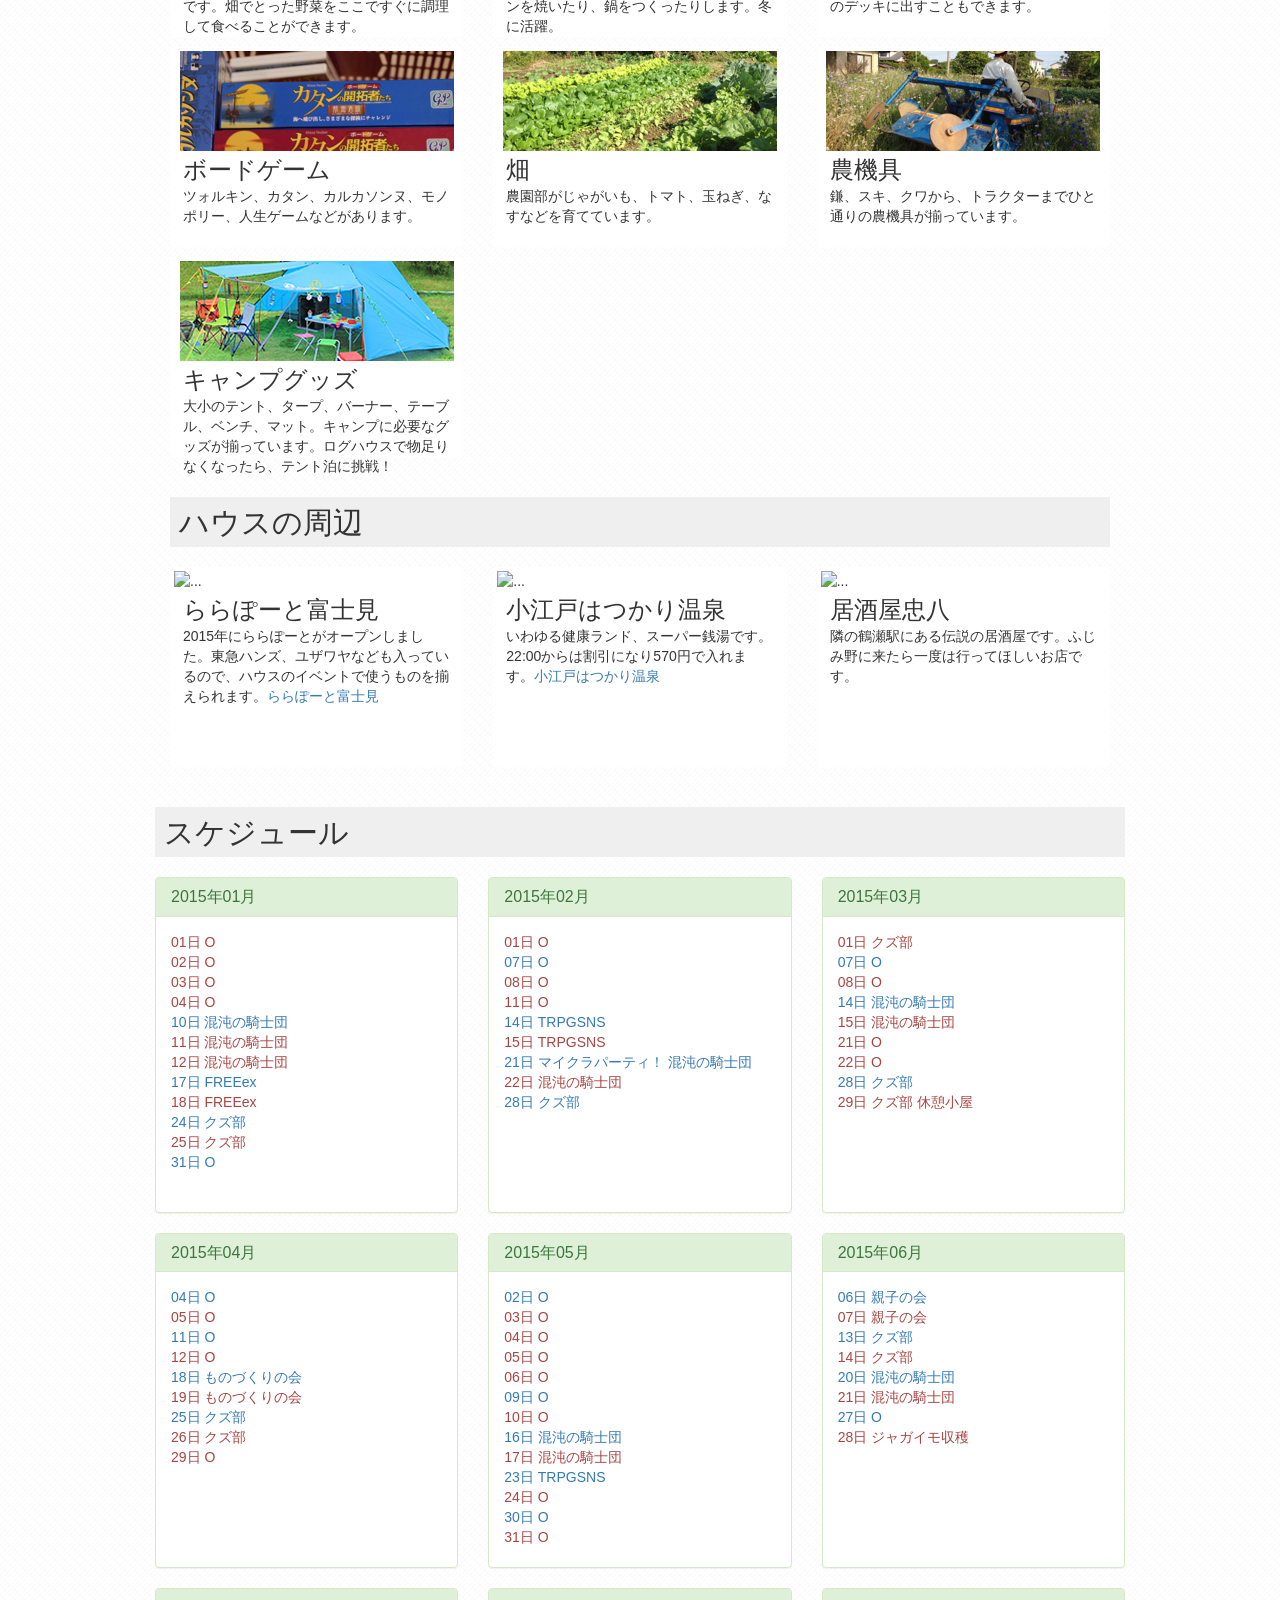
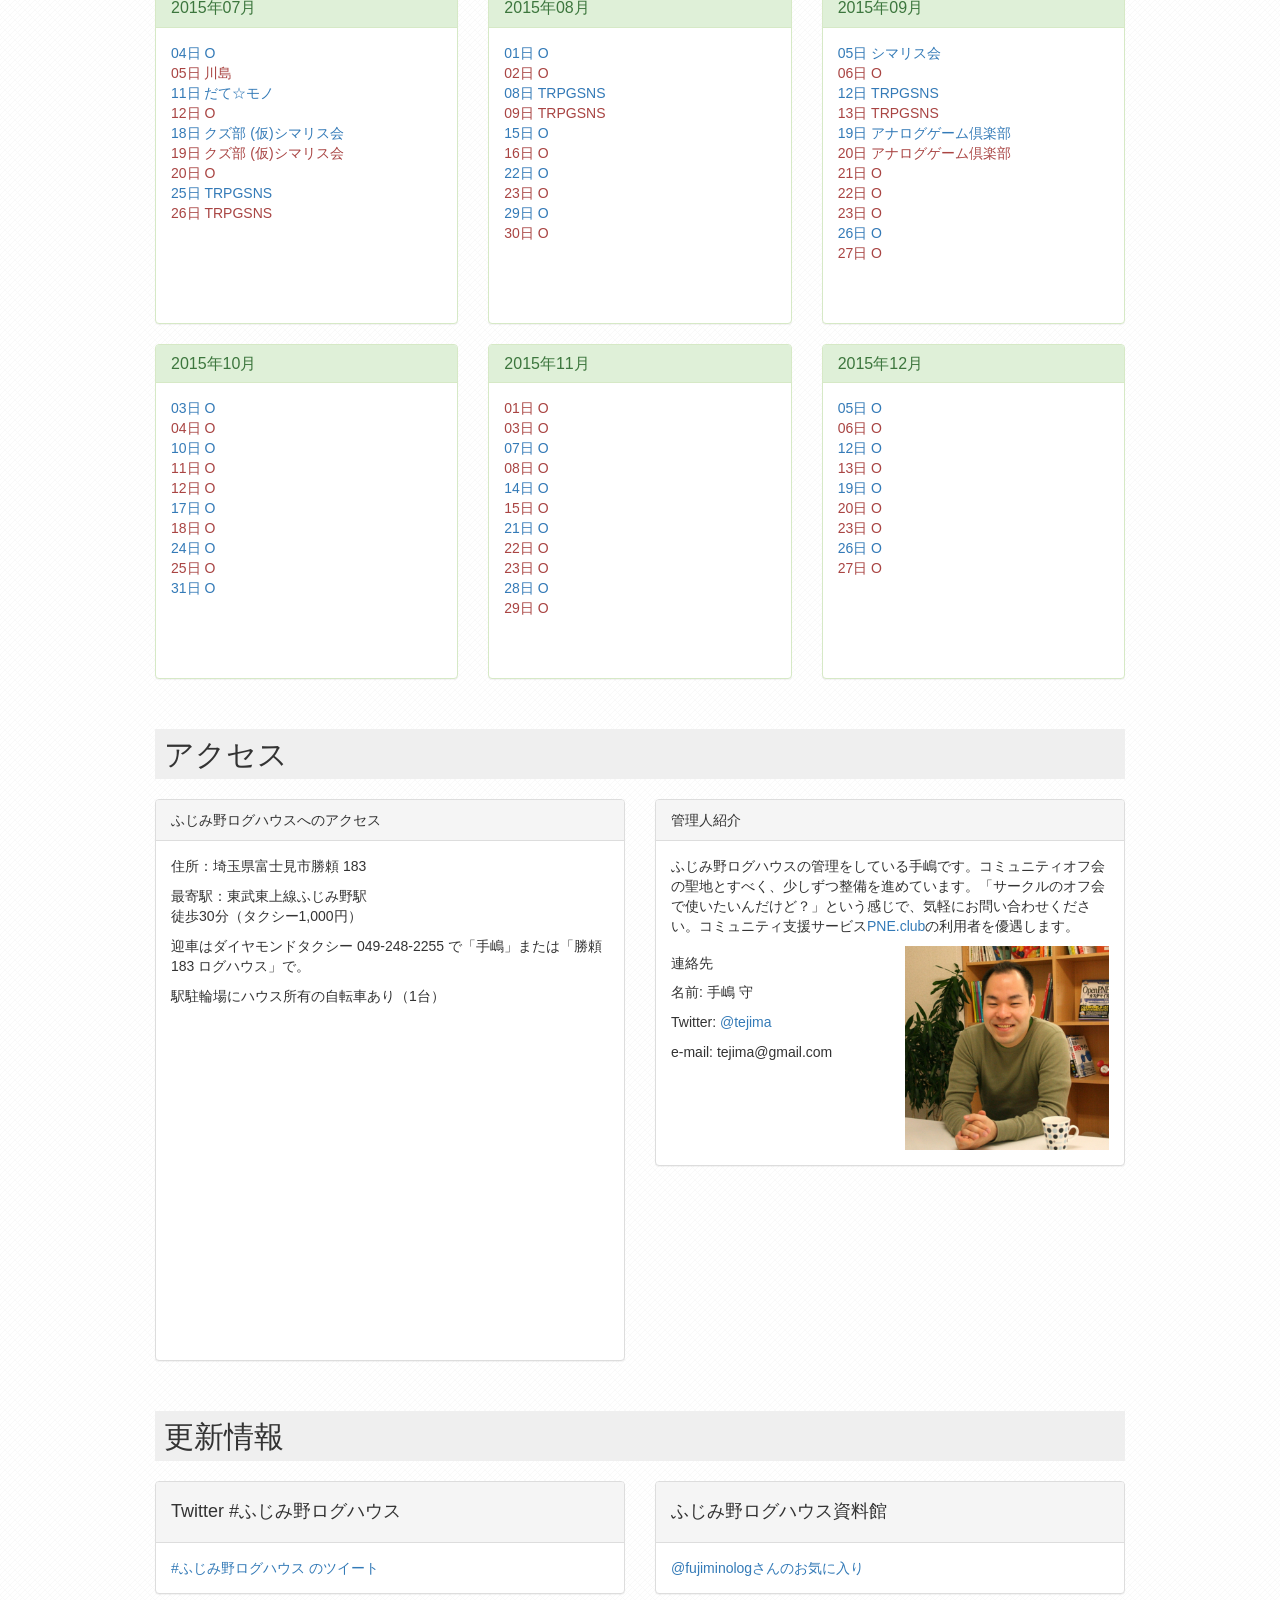
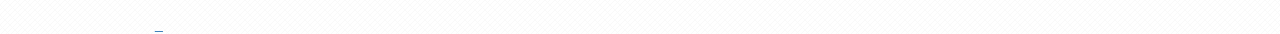
==== commit 4ca791a2: "Update index.html" ====
--- a/index.html
+++ b/index.html
@@ -46,9 +46,7 @@
       <div class="container">
         <div class="row tj-h1">
           <div class="col-xs-12 col-sm-8">
-            <h1>
-
-            <img src="images/h1.png" class="img-responsive"></h1>
+            <h1><img src="images/h1.png" alt="仲間と集まるログハウス" class="img-responsive"></h1>
           </div>
           <div class="col-xs-8 col-sm-4 pull-right">
             <img src="images/logo.png" class="logo pull-right img-responsive">
@@ -632,9 +630,9 @@
                       <br>
                       <span class="text-danger">13日 TRPGSNS</span>
                       <br>
-                      <span class="text-primary">19日 O</span>
-                      <br>
-                      <span class="text-danger">20日 O</span>
+                      <span class="text-primary">19日 アナログゲーム倶楽部</span>
+                      <br>
+                      <span class="text-danger">20日 アナログゲーム倶楽部</span>
                       <br>
                       <span class="text-danger">21日 O</span>
                       <br>
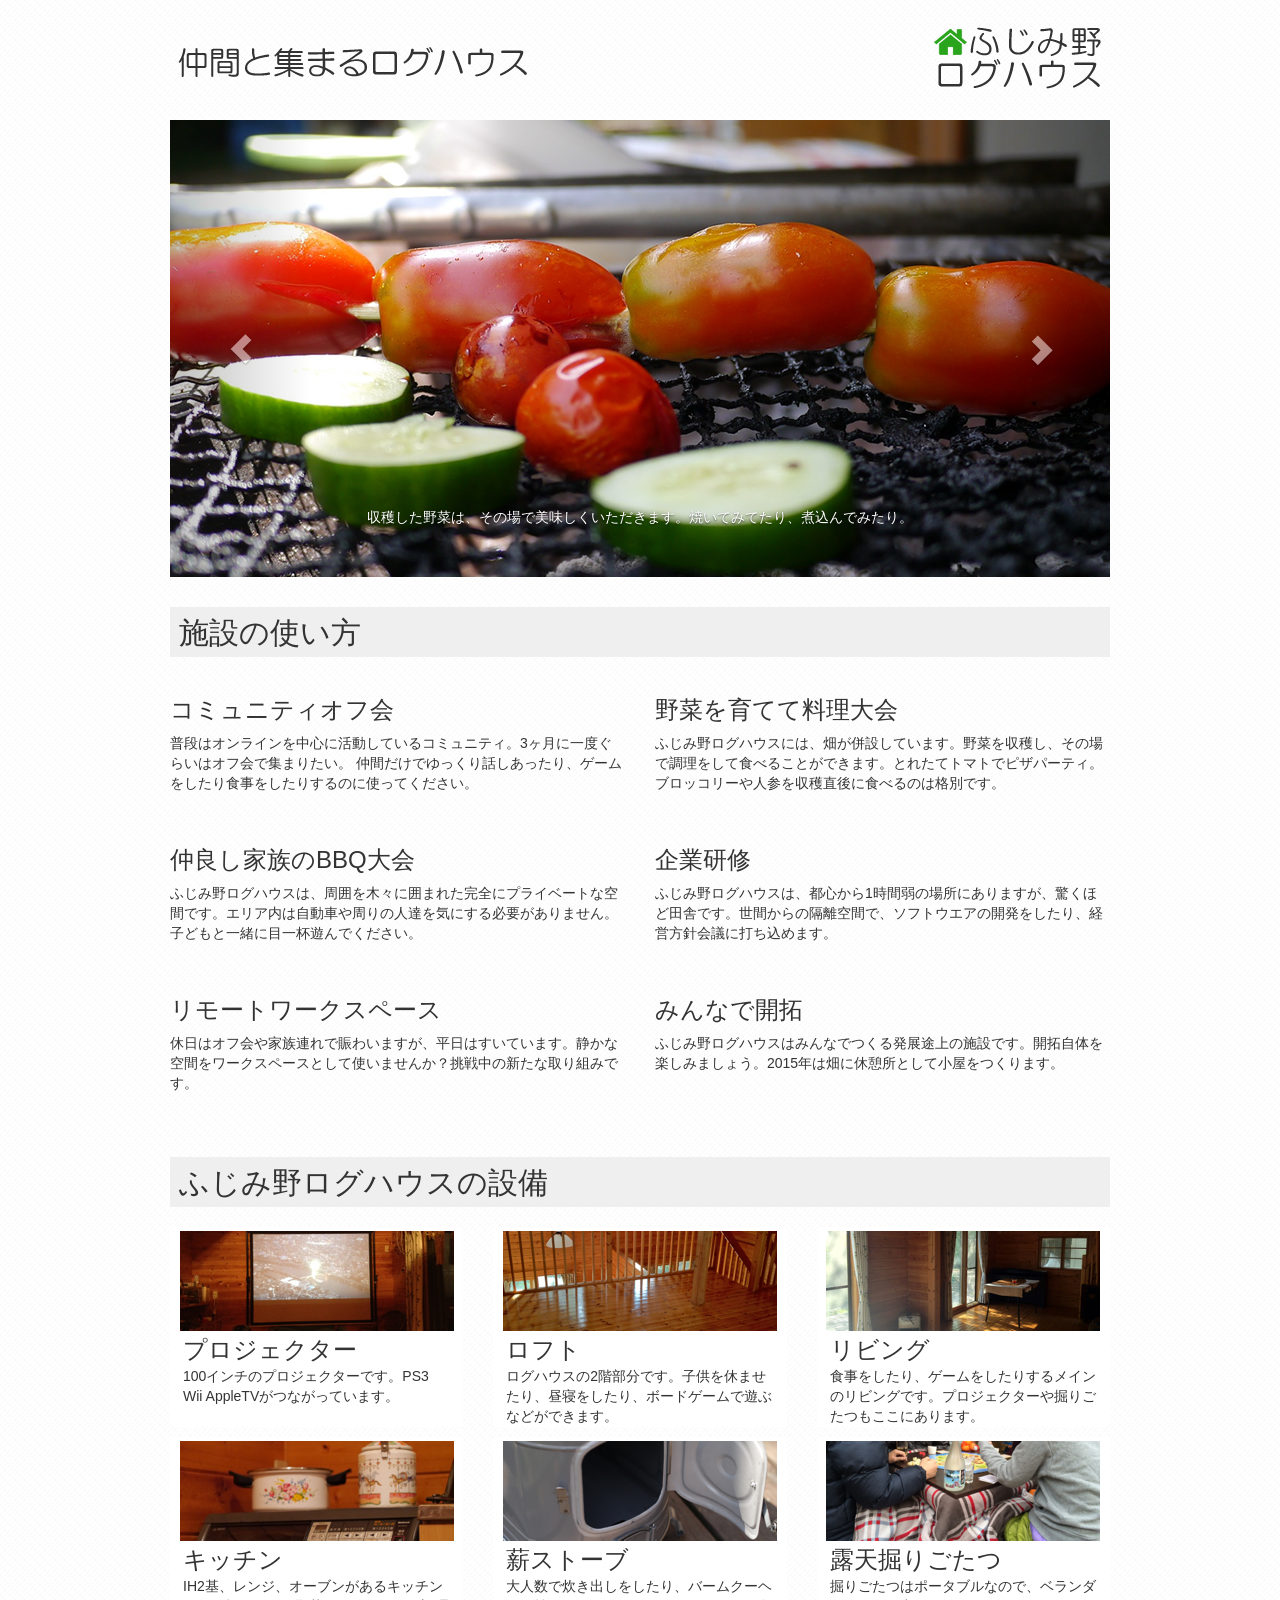
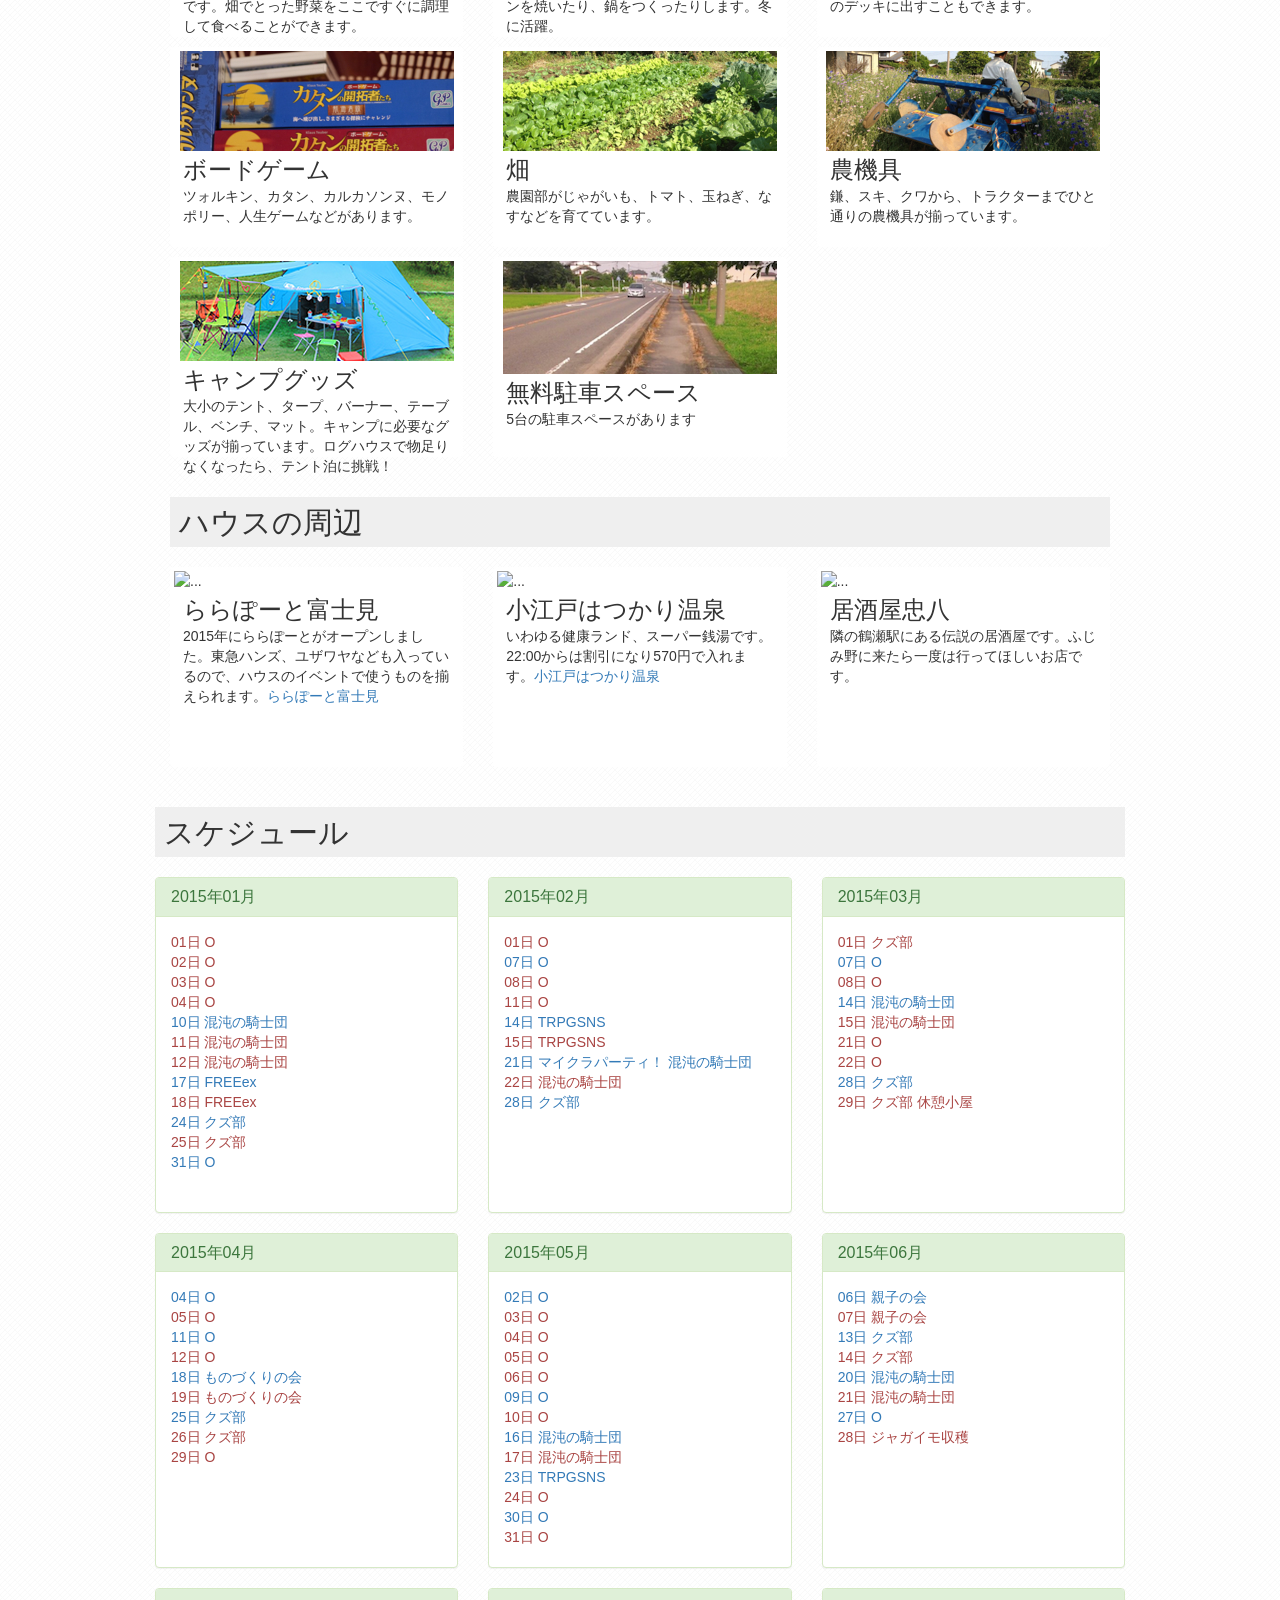
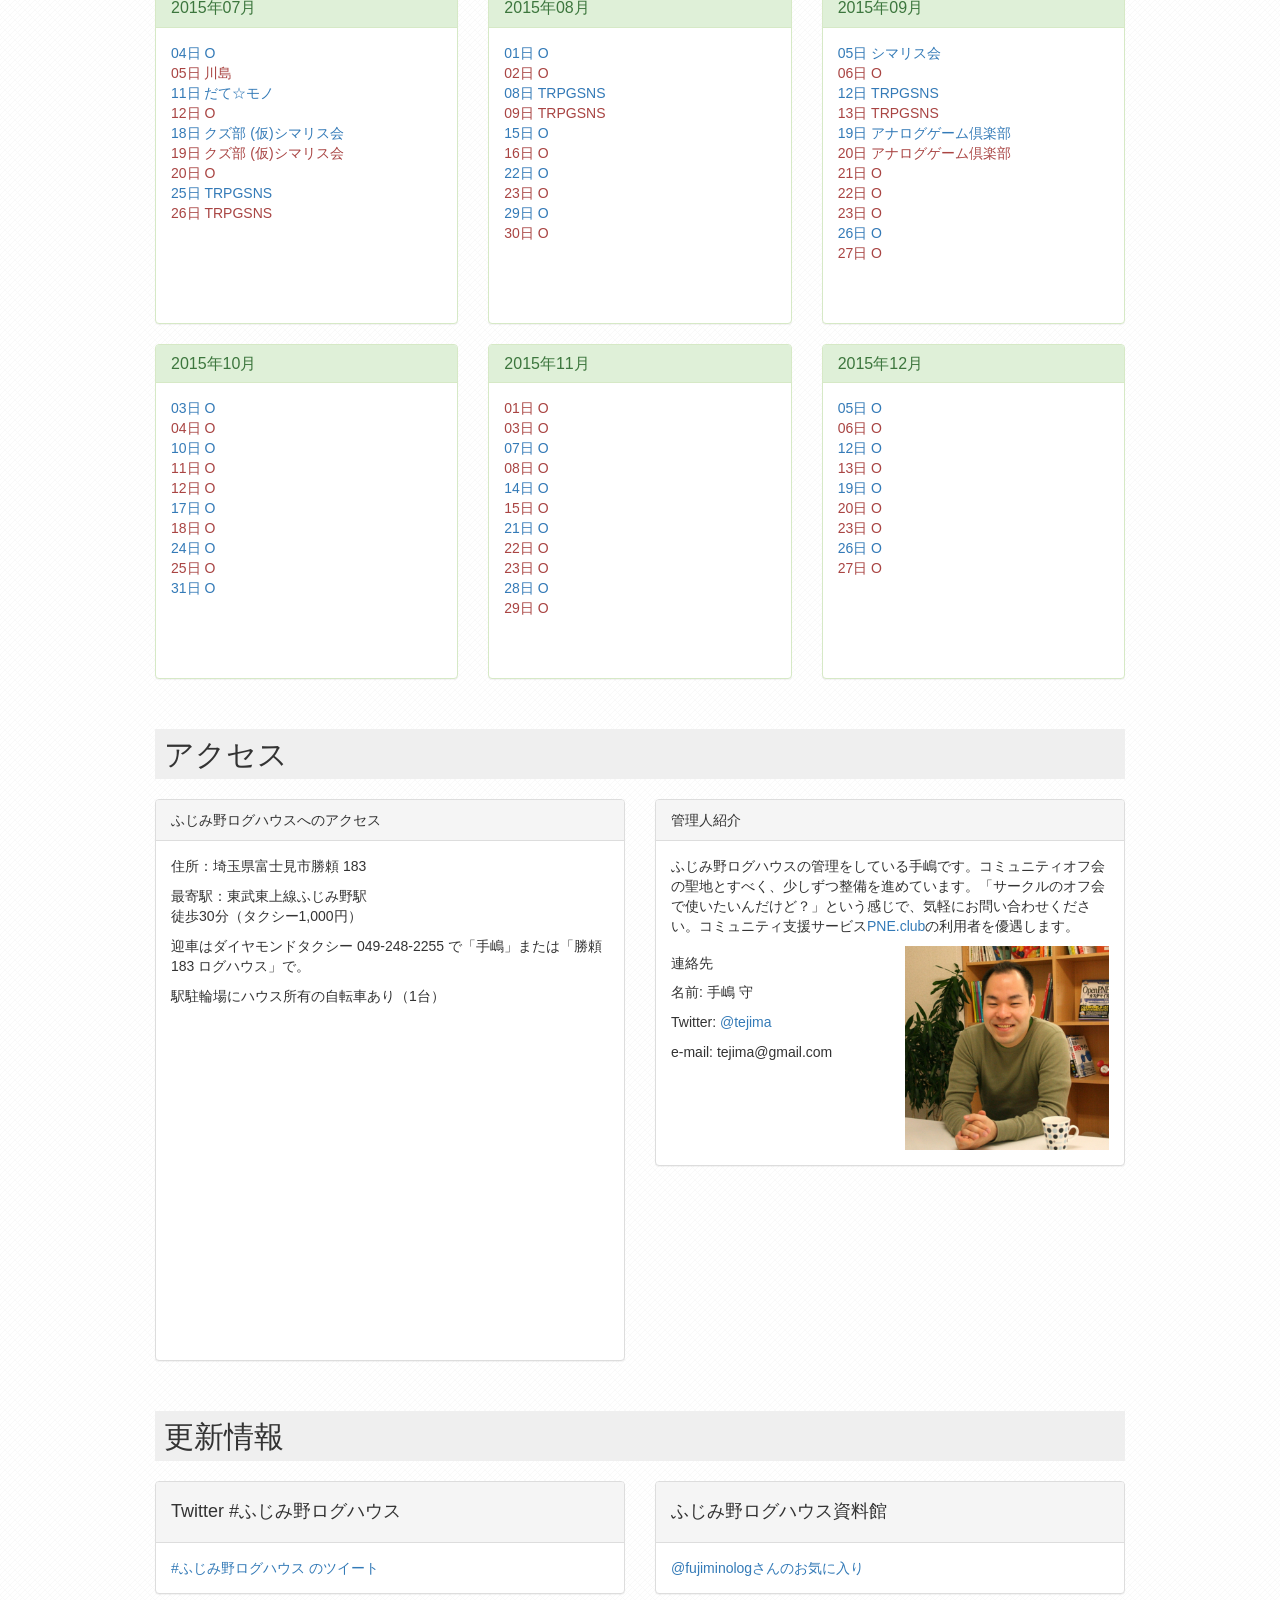
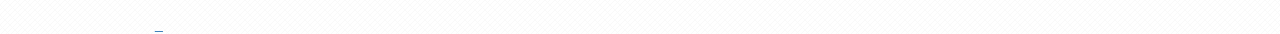
==== commit 166b2782: "駐車スペースについて追記" ====
--- a/index.html
+++ b/index.html
@@ -328,6 +328,18 @@
               </div>
             </div>
           </div>
+          <div class="col-xs-12 col-sm-6 col-md-4">
+            <div class="thumbnail thumbnail-goods">
+              <img class="img-responsive" src="images/201508202106.png" alt="...">
+              <div class="caption">
+                <h3>無料駐車スペース</h3>
+                <p>5台の駐車スペースがあります
+                </p>
+                <p></p>
+              </div>
+            </div>
+          </div>
+
         </div>
 
         <div class="row tj-h2">
--- a/css/custom.css
+++ b/css/custom.css
@@ -1,126 +1,126 @@
-body{
-	background-image: url(../images/crosspaper.gif);
-}
-.tj-trans{
-	margin-top: 20px;
-}
-
-/*.entrysheet{
-	background-color: #ffffff;
-	border-color: #333333;
-	border-width: 5px;
-}*/
-.row-schedule{
-  margin-right: 0;
-  margin-left: 0;
-}
-.caption-bukatsu{
-  height: 200px;
-}
-.panel-schedule{
-  min-height: 300px;
-
-}
-.thumbnail-goods{
-  border: 0;
-  margin-bottom: 10px;
-  height: 200px;
-}
-.thumbnail-goods .caption{
-  padding-top: 3px;
-  padding-bottom: 3px;
-}
-.thumbnail-goods h3{
-  margin-top: 3px;
-  margin-bottom: 3px;
-}
-
-.entrysheet .panel{
-	padding-top: 30px;
-	padding-bottom: 30px;
-}
-.entrysheet h1{
-	letter-spacing: 50px;
-	text-decoration: underline;
-	font-size: 50px;
-	margin-bottom: 80px;
-}
-.entrysheet p{
-	margin-bottom: 70px;
-}
-.tj-h1 {
-	margin-bottom: 20px;
-}
-
-.tj-h2 h2{
-	background-color: #efefef;
-	height: 50px;
-	padding: 9px;
-	margin-top: 30px;
-	margin-bottom: 20px;
-}
-
-/* ===== Navbar ===== */
-
-.navbar-inverse {
-  background-color: #515151;
-  border: none;
-}
-.navbar-inverse .navbar-nav > .active > a,
-.navbar-inverse .navbar-nav > .active > a:hover,
-.navbar-inverse .navbar-nav > .active > a:focus {
-  color: #fff;
-  font-weight: bold;
-  background-color: #515151;
-}
-.navbar-inverse .navbar-brand {
-  color: #EEEEEE;
-}
-.navbar-inverse .navbar-nav > li > a {
-  color: #EEEEEE;
-}
-.navbar-inverse {
-	font-family: 'Lato', sans-serif;
-	text-transform: uppercase;
-	font-size: 12px;
-}
-.navbar-inverse .navbar-nav > .dropdown > a .caret {
-  border-top-color: #EEEEEE;
-  border-bottom-color: #EEEEEE;
-}
-.navbar-inverse .navbar-nav > .open > a .caret,
-.navbar-inverse .navbar-nav > .open > a:hover .caret,
-.navbar-inverse .navbar-nav > .open > a:focus .caret {
-  border-top-color: #515151;
-  border-bottom-color: #515151;
-}
-.navbar-inverse .navbar-nav > .open > a,
-.navbar-inverse .navbar-nav > .open > a:hover,
-.navbar-inverse .navbar-nav > .open > a:focus {
-  background-color: #EEEEEE;
-  color: #515151;
-}
-.dropdown-menu {
-  background-color: #EEEEEE;
-  border: 1px solid #D6D6D6;
-  border-top-color: #EEEEEE;
-  border-radius: 0;
-  -webkit-box-shadow: none;
-  box-shadow: none;
-}
-.dropdown-menu > li > a {
-  color: #515151;
-  padding: 10px 20px;
-  font-size: 12px;
-}
-.dropdown-menu > li > a:hover,
-.dropdown-menu > li > a:focus {
-  color: #FFF;
-  background-color: #515151;
-}
-/* ===== Responsive CSS ===== */
-
-.navbar-inverse .navbar-toggle:hover,
-.navbar-inverse .navbar-toggle:focus {
-	background-color: #333;
-}
+body{
+	background-image: url(../images/crosspaper.gif);
+}
+.tj-trans{
+	margin-top: 20px;
+}
+
+/*.entrysheet{
+	background-color: #ffffff;
+	border-color: #333333;
+	border-width: 5px;
+}*/
+.row-schedule{
+  margin-right: 0;
+  margin-left: 0;
+}
+.caption-bukatsu{
+  height: 200px;
+}
+.panel-schedule{
+  min-height: 300px;
+
+}
+.thumbnail-goods{
+  border: 0;
+  margin-bottom: 10px;
+  height: 200px;
+}
+.thumbnail-goods .caption{
+  padding-top: 3px;
+  padding-bottom: 3px;
+}
+.thumbnail-goods h3{
+  margin-top: 3px;
+  margin-bottom: 3px;
+}
+
+.entrysheet .panel{
+	padding-top: 30px;
+	padding-bottom: 30px;
+}
+.entrysheet h1{
+	letter-spacing: 50px;
+	text-decoration: underline;
+	font-size: 50px;
+	margin-bottom: 80px;
+}
+.entrysheet p{
+	margin-bottom: 70px;
+}
+.tj-h1 {
+	margin-bottom: 20px;
+}
+
+.tj-h2 h2{
+	background-color: #efefef;
+	height: 50px;
+	padding: 9px;
+	margin-top: 30px;
+	margin-bottom: 20px;
+}
+
+/* ===== Navbar ===== */
+
+.navbar-inverse {
+  background-color: #515151;
+  border: none;
+}
+.navbar-inverse .navbar-nav > .active > a,
+.navbar-inverse .navbar-nav > .active > a:hover,
+.navbar-inverse .navbar-nav > .active > a:focus {
+  color: #fff;
+  font-weight: bold;
+  background-color: #515151;
+}
+.navbar-inverse .navbar-brand {
+  color: #EEEEEE;
+}
+.navbar-inverse .navbar-nav > li > a {
+  color: #EEEEEE;
+}
+.navbar-inverse {
+	font-family: 'Lato', sans-serif;
+	text-transform: uppercase;
+	font-size: 12px;
+}
+.navbar-inverse .navbar-nav > .dropdown > a .caret {
+  border-top-color: #EEEEEE;
+  border-bottom-color: #EEEEEE;
+}
+.navbar-inverse .navbar-nav > .open > a .caret,
+.navbar-inverse .navbar-nav > .open > a:hover .caret,
+.navbar-inverse .navbar-nav > .open > a:focus .caret {
+  border-top-color: #515151;
+  border-bottom-color: #515151;
+}
+.navbar-inverse .navbar-nav > .open > a,
+.navbar-inverse .navbar-nav > .open > a:hover,
+.navbar-inverse .navbar-nav > .open > a:focus {
+  background-color: #EEEEEE;
+  color: #515151;
+}
+.dropdown-menu {
+  background-color: #EEEEEE;
+  border: 1px solid #D6D6D6;
+  border-top-color: #EEEEEE;
+  border-radius: 0;
+  -webkit-box-shadow: none;
+  box-shadow: none;
+}
+.dropdown-menu > li > a {
+  color: #515151;
+  padding: 10px 20px;
+  font-size: 12px;
+}
+.dropdown-menu > li > a:hover,
+.dropdown-menu > li > a:focus {
+  color: #FFF;
+  background-color: #515151;
+}
+/* ===== Responsive CSS ===== */
+
+.navbar-inverse .navbar-toggle:hover,
+.navbar-inverse .navbar-toggle:focus {
+	background-color: #333;
+}
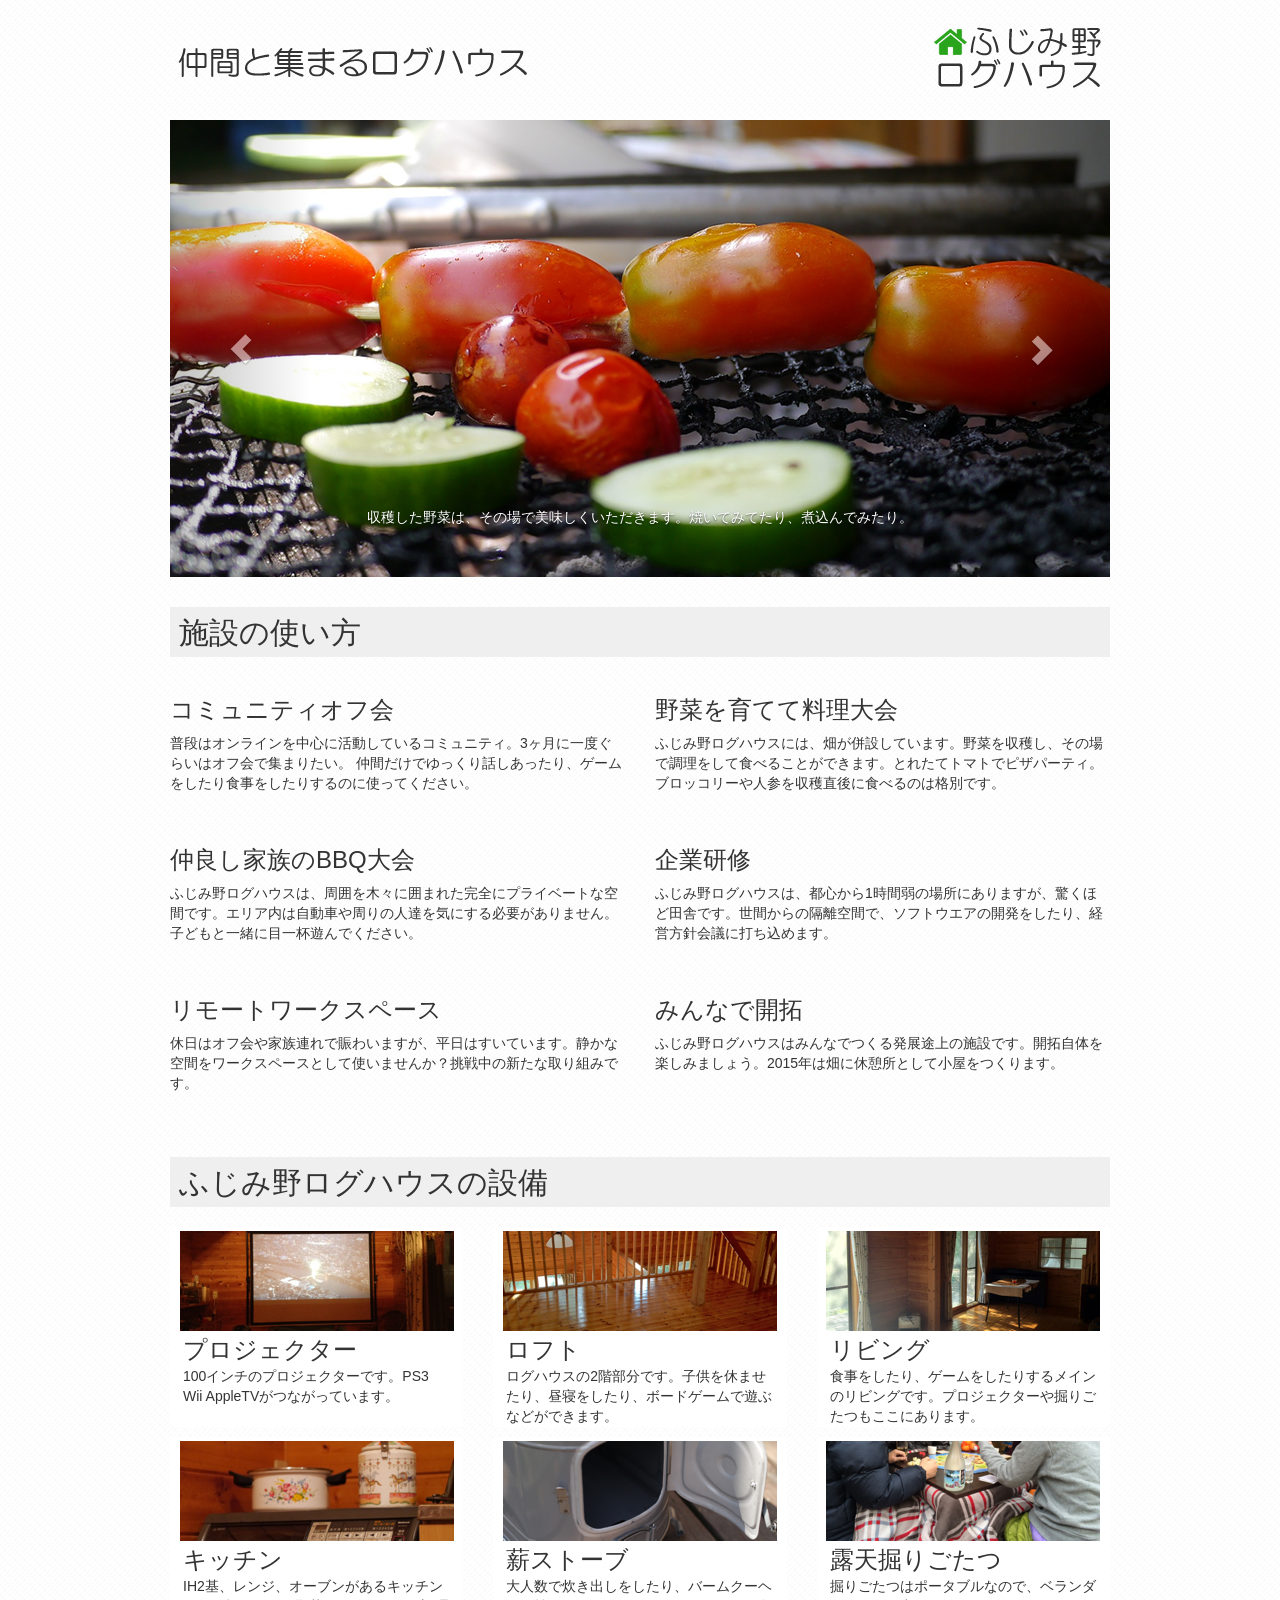
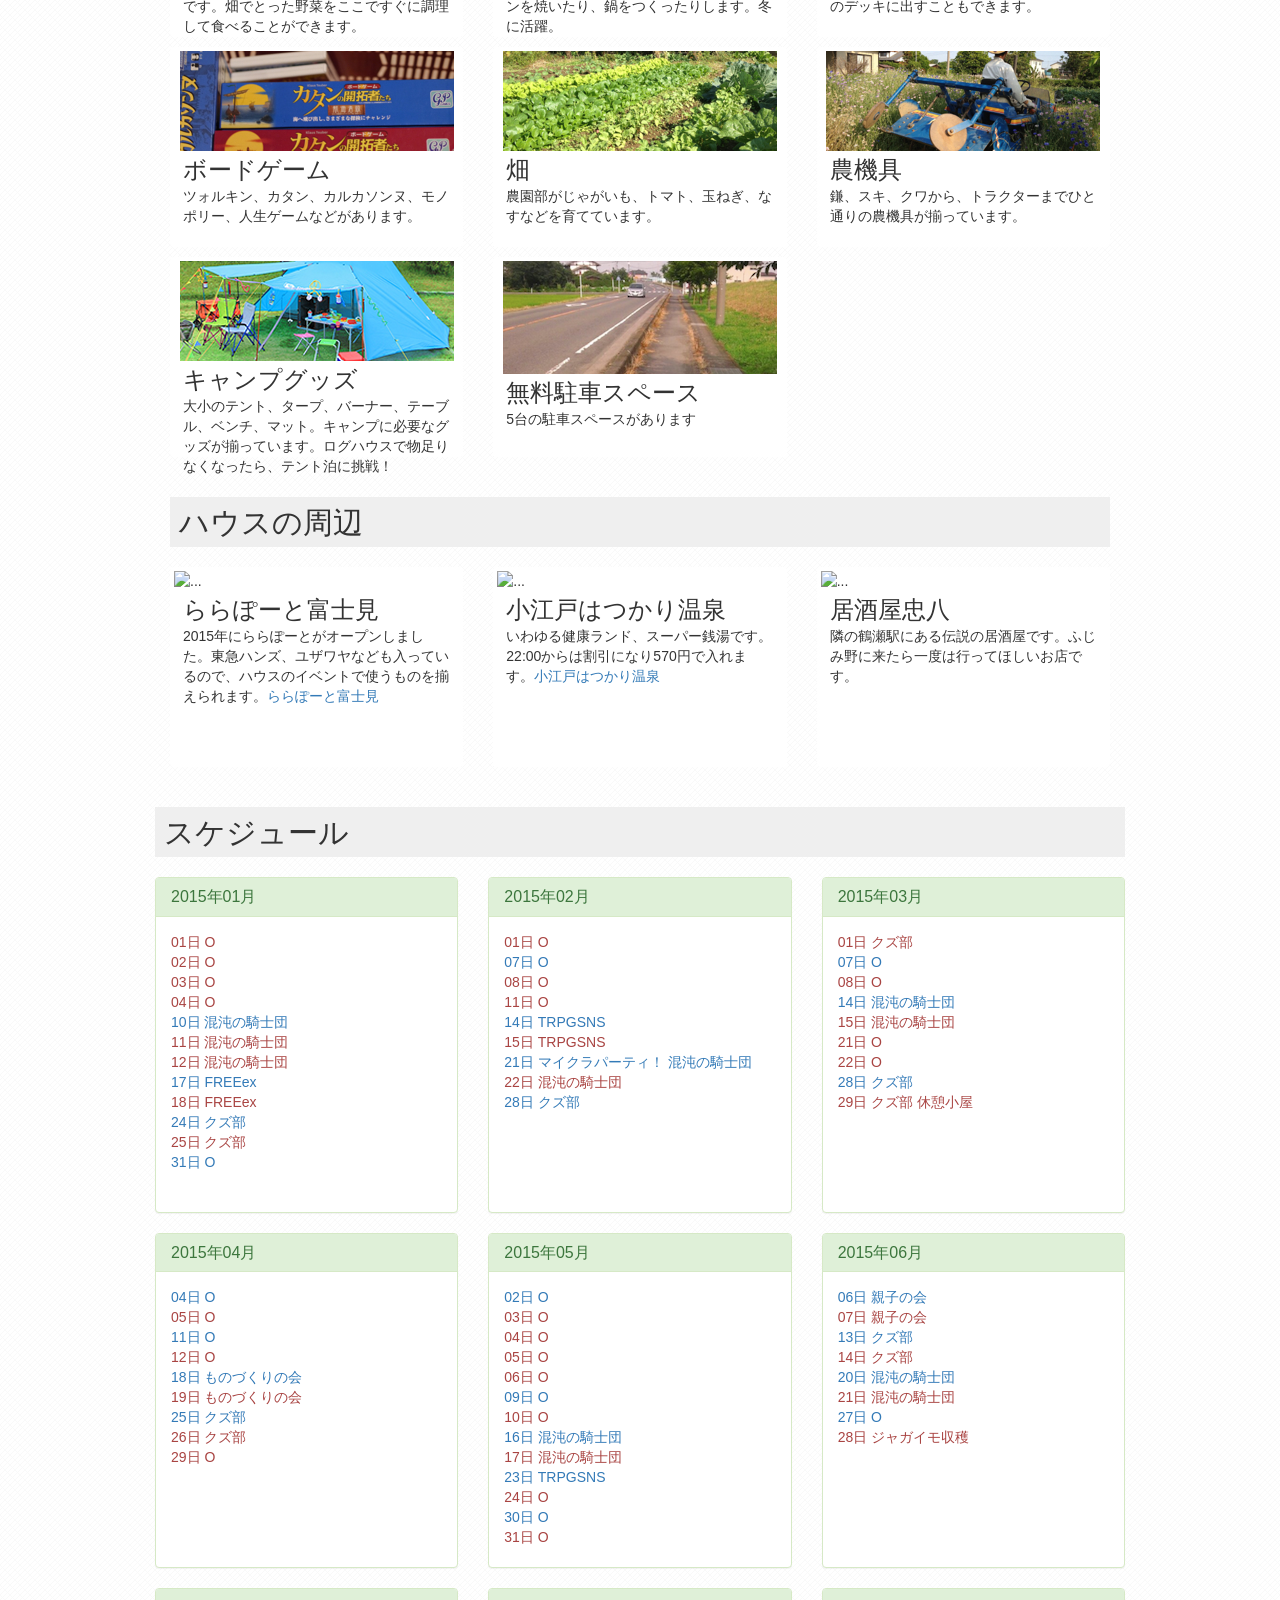
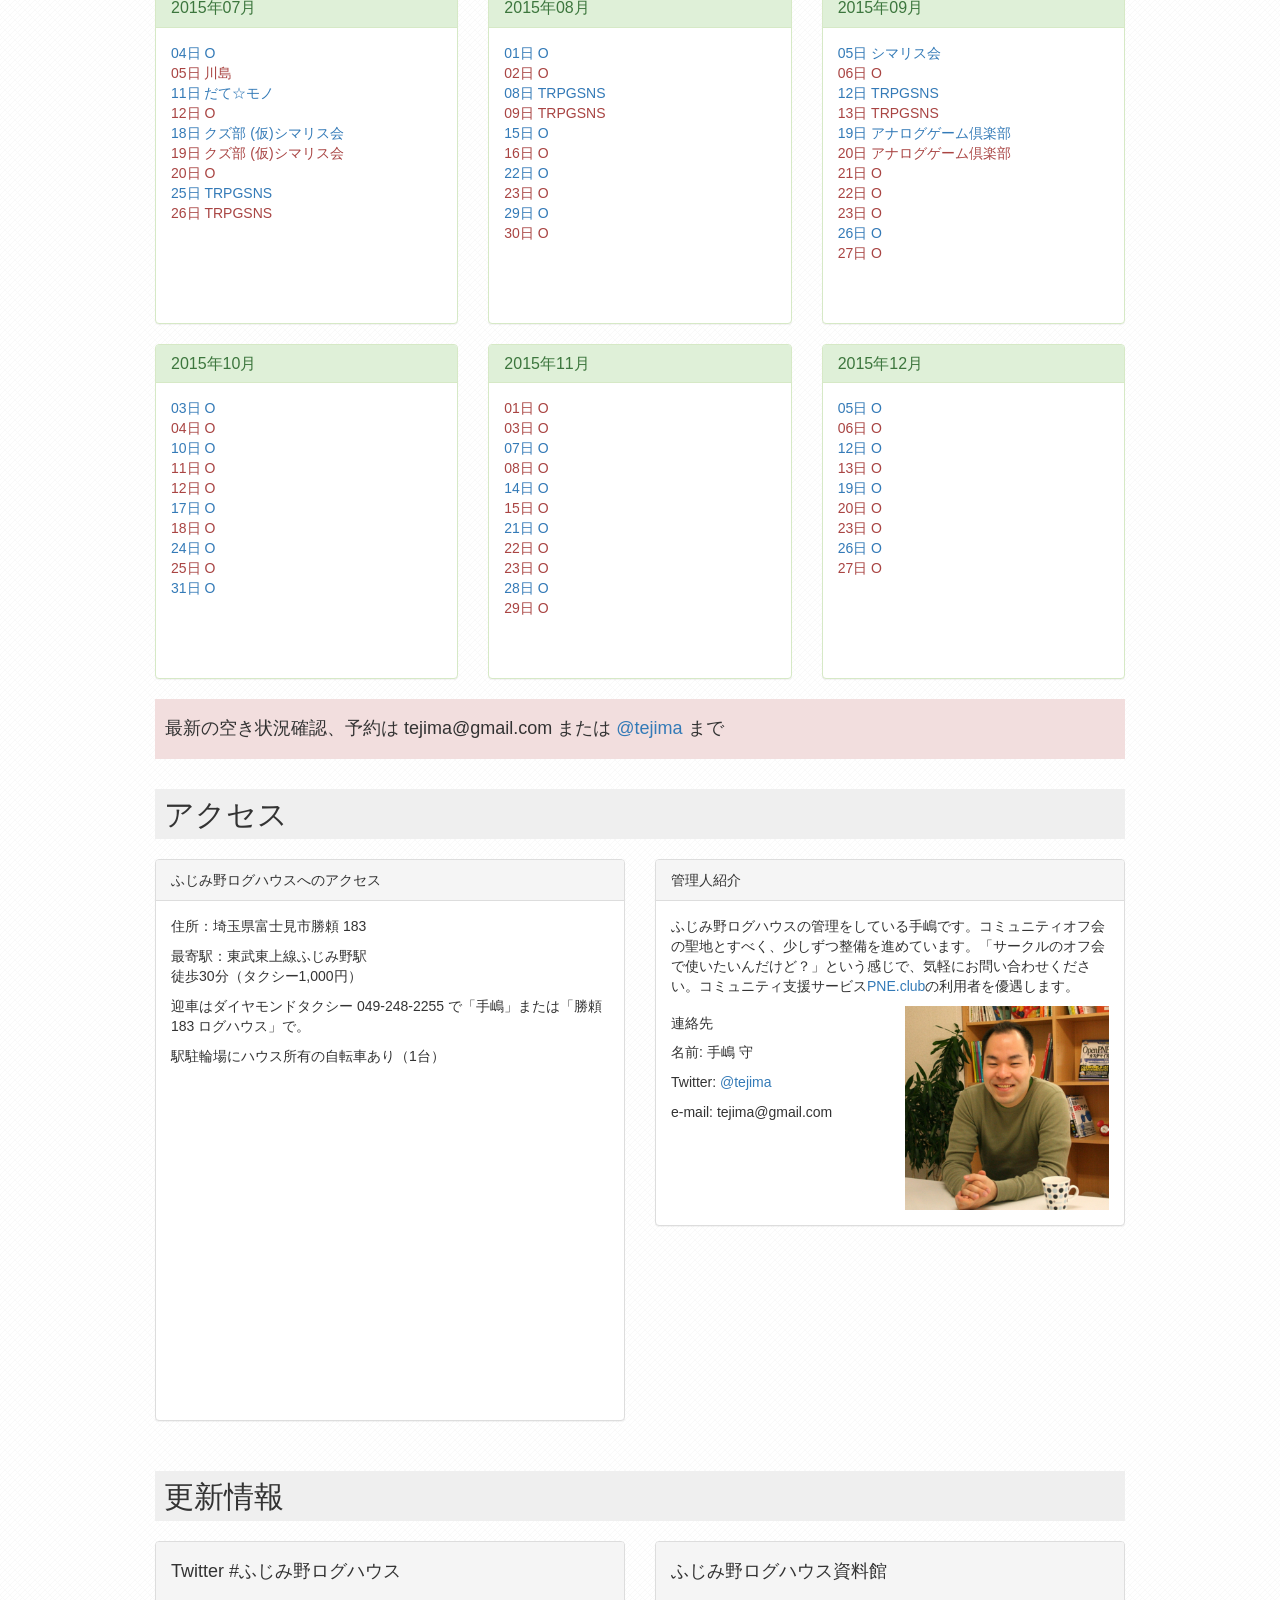
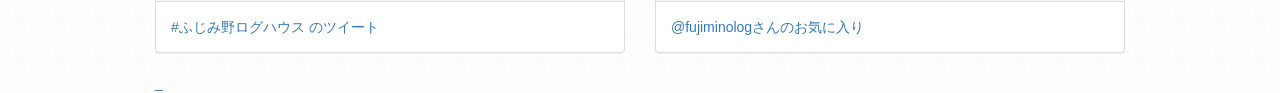
==== commit 7e67e2a6: "連絡先ついか。" ====
--- a/index.html
+++ b/index.html
@@ -749,11 +749,18 @@
                   </div>
               </div>
           </div>
-
+        </div>
+
+        <div class="row">
+            <div class="col-xs-12">
+                <div class="bg-danger" style="width: 100%; padding: 10px;">
+                    <p class="h4">最新の空き状況確認、予約は tejima@gmail.com または <a href="https://twitter.com/tejima">@tejima</a> まで</p>
+                </div>
+            </div>
         </div>
 
         <div class="row tj-h2">
-          <div class="col-md-12">
+          <div class="col-xs-12">
             <h2>アクセス</h2>
           </div>
         </div>
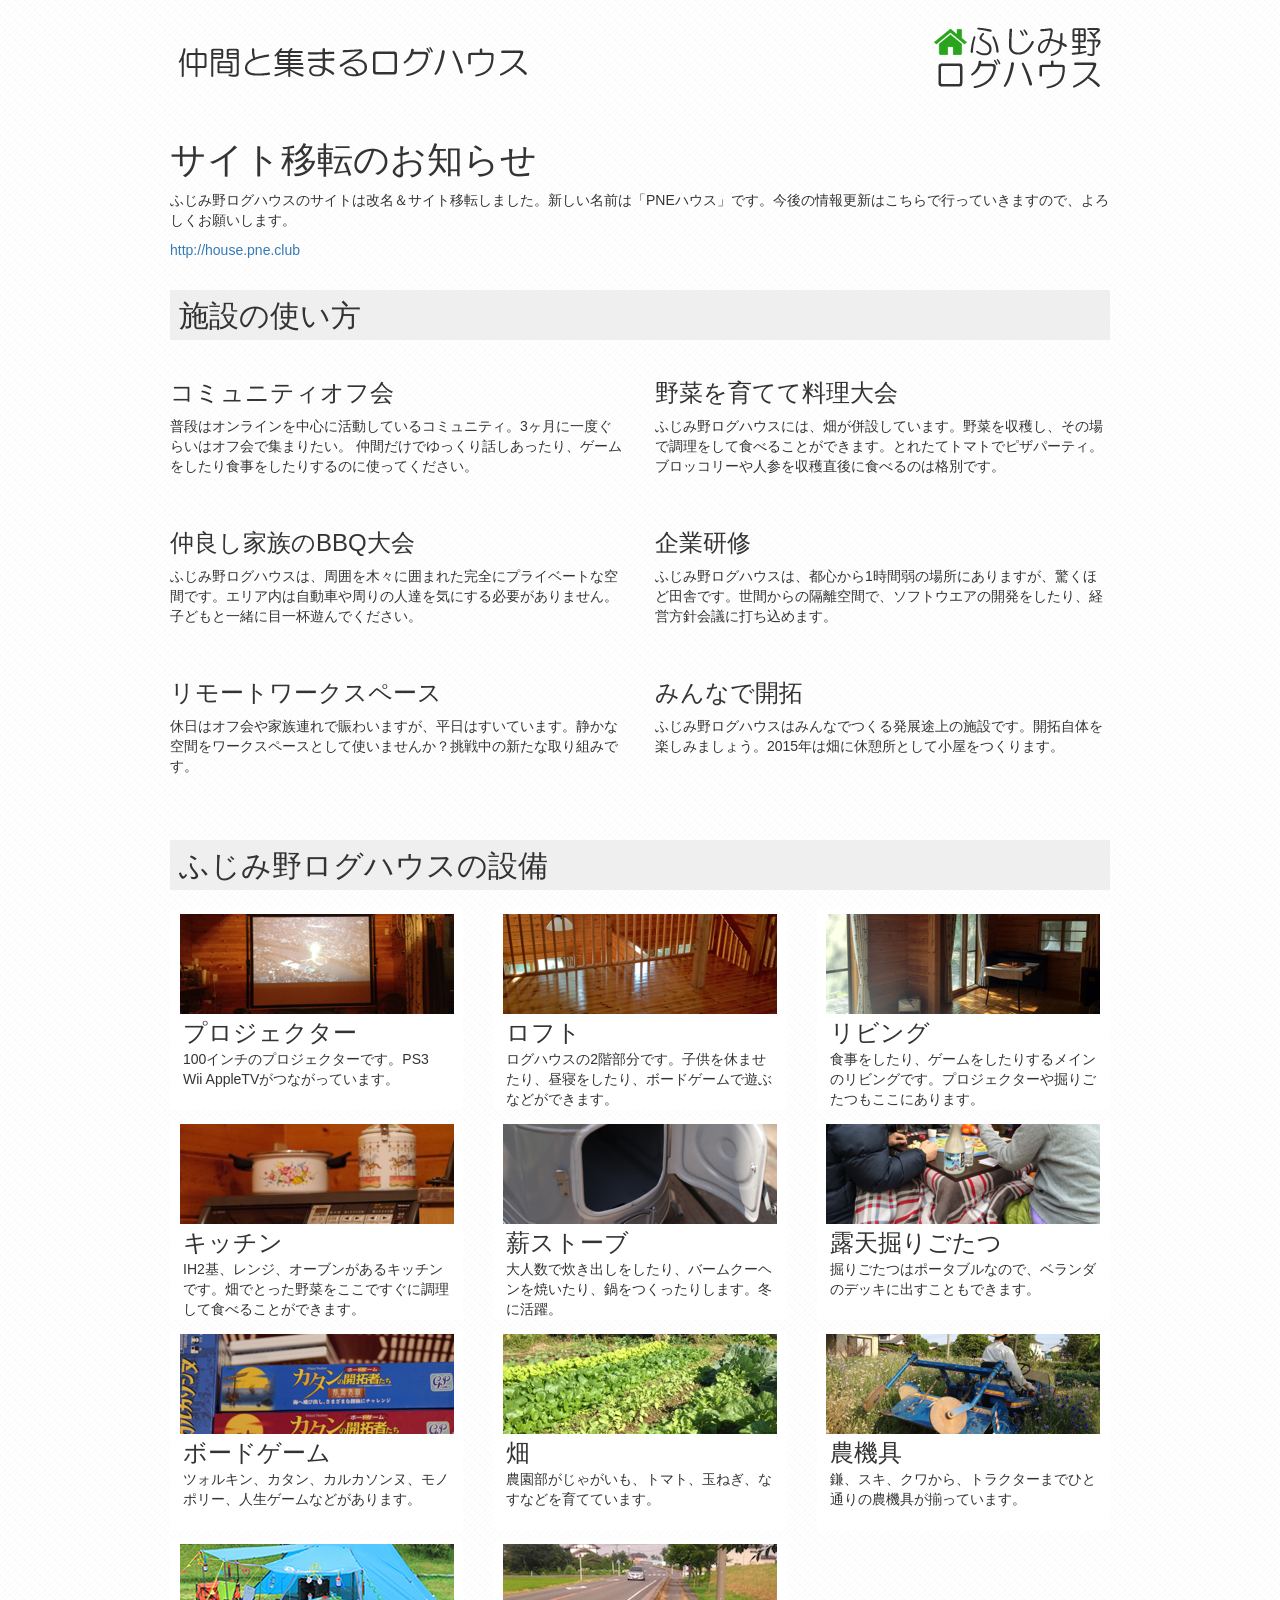
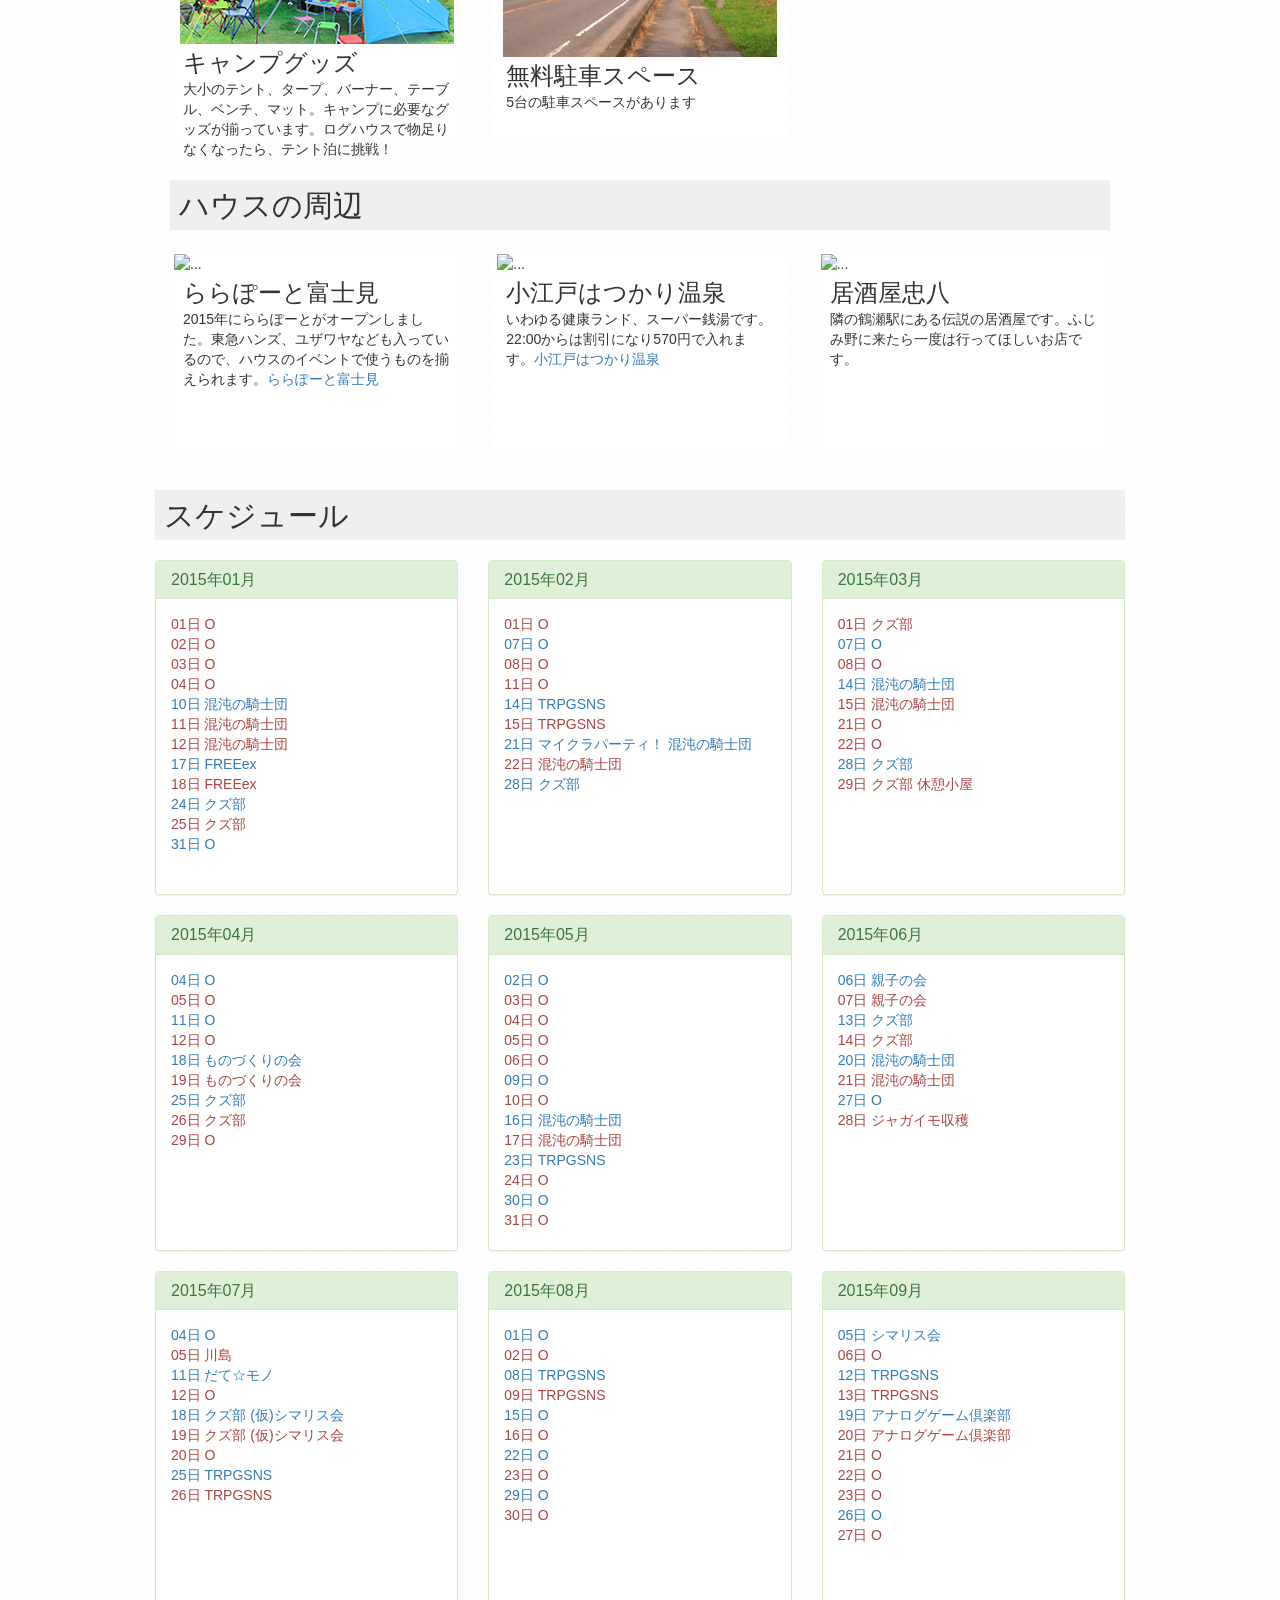
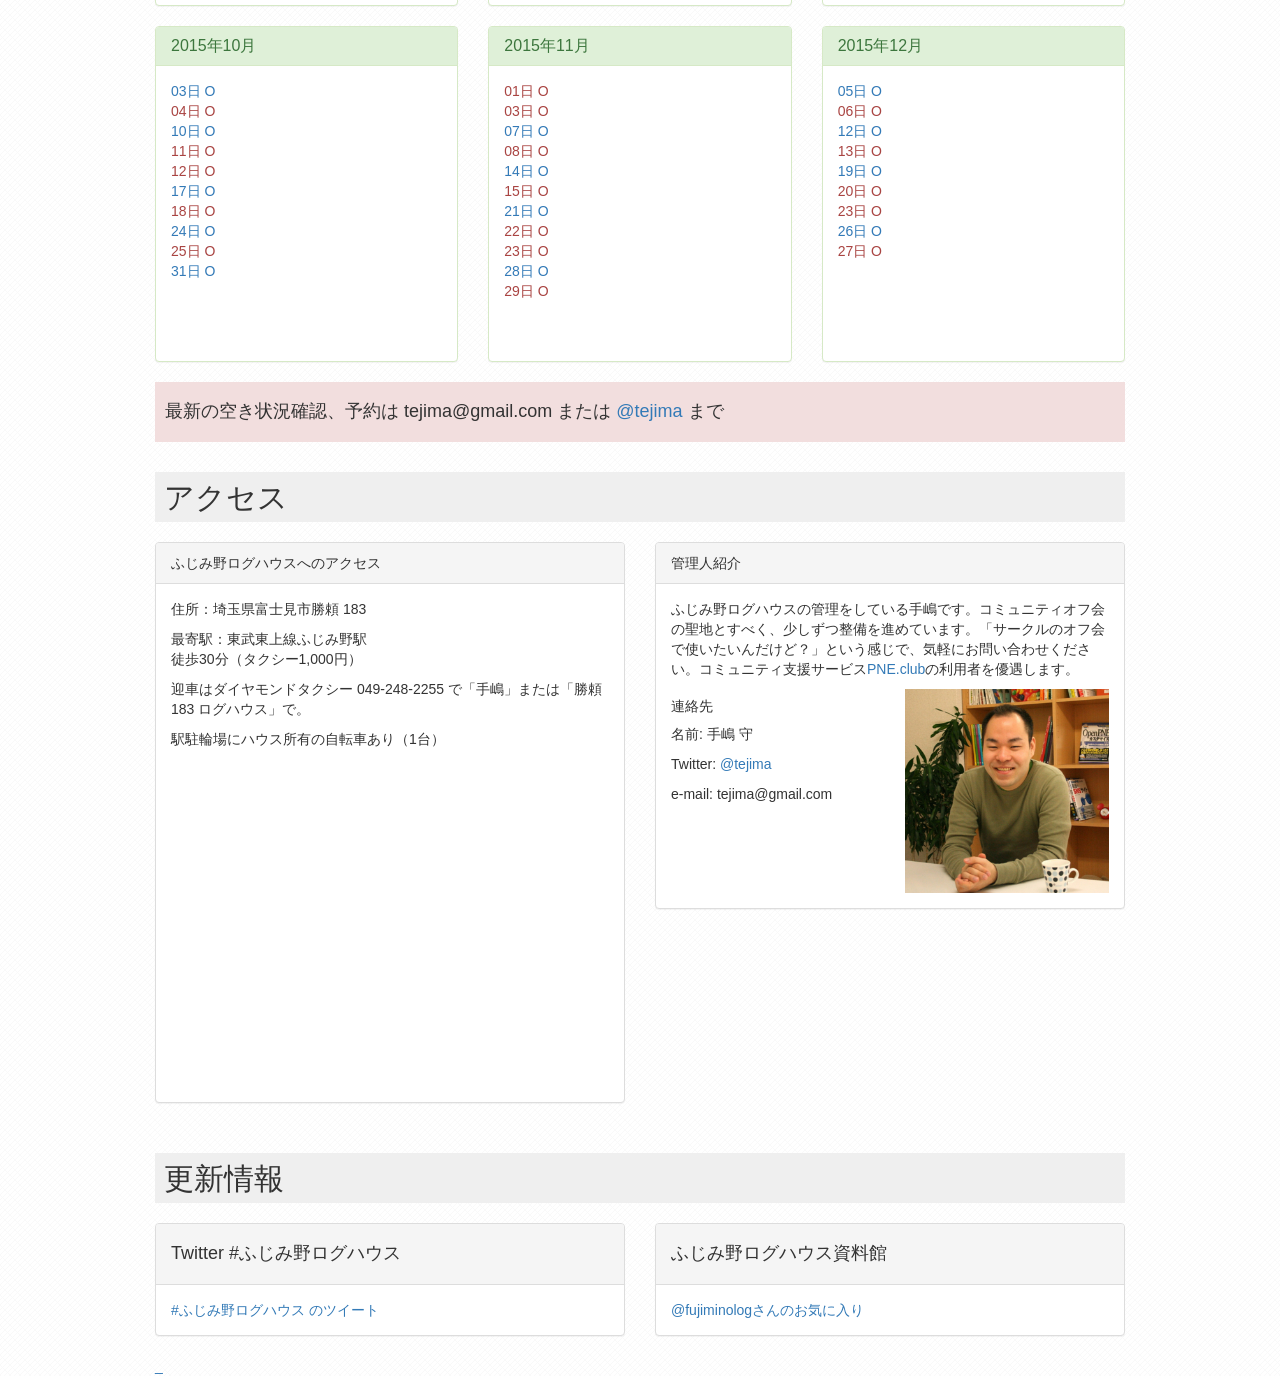
==== commit f72a2d89: "Update index.html" ====
--- a/index.html
+++ b/index.html
@@ -52,7 +52,7 @@
             <img src="images/logo.png" class="logo pull-right img-responsive">
           </div>
         </div>
-
+        <!--
         <div class="row">
           <div class="col-sm-12 col-md-12">
             <div id="carousel-example-generic" class="carousel slide" data-ride="carousel">
@@ -102,7 +102,6 @@
                 </div>
 
               </div>
-              <!-- Controls -->
               <a class="left carousel-control" href="#carousel-example-generic" data-slide="prev">
                 <span class="glyphicon glyphicon-chevron-left"></span>
               </a>
@@ -112,6 +111,17 @@
             </div>
           </div>
         </div>
+        -->
+        
+        <div class="row">
+          <div class="col-md-12">
+            <h1>サイト移転のお知らせ</h1>
+            <p>ふじみ野ログハウスのサイトは改名＆サイト移転しました。新しい名前は「PNEハウス」です。今後の情報更新はこちらで行っていきますので、よろしくお願いします。</p>
+            <a href="http://house.pne.club">http://house.pne.club</a>
+          </div>
+        </div>
+
+        
         <div class="row tj-h2">
           <div class="col-md-12">
             <h2>施設の使い方</h2>
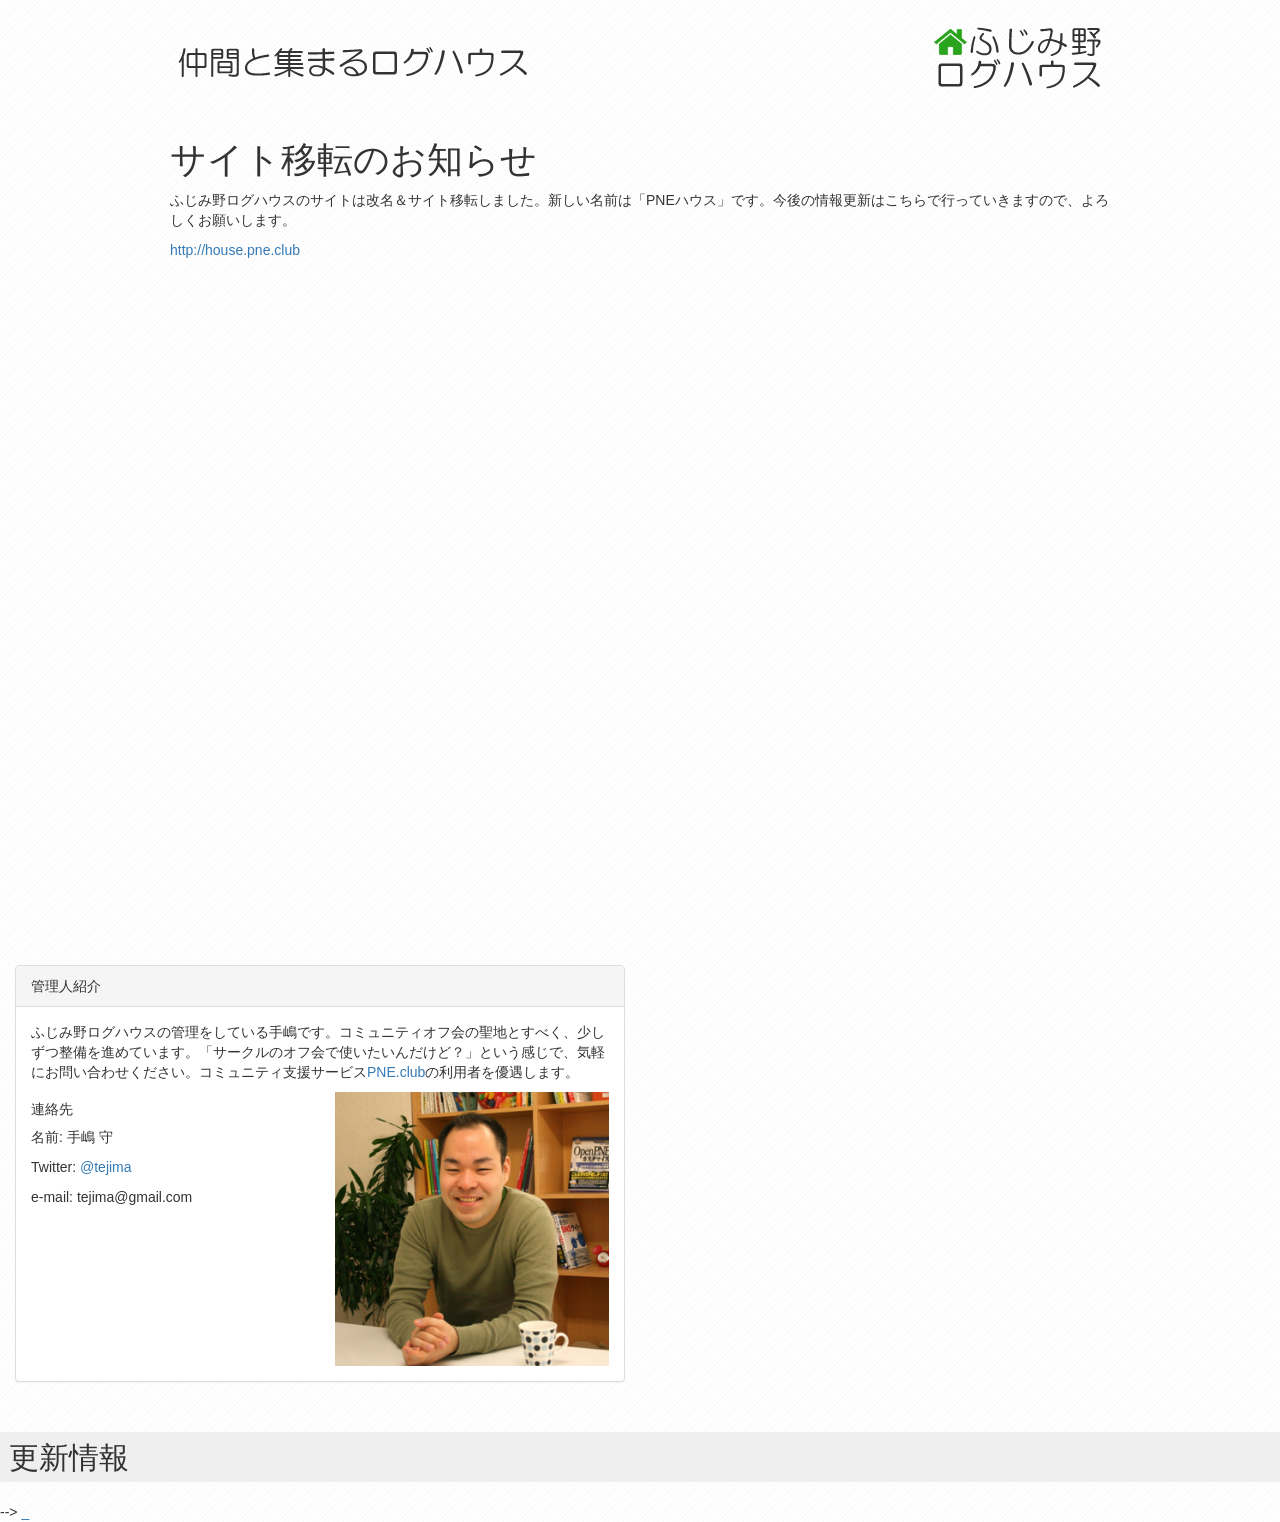
==== commit 3cd76e21: "Update index.html" ====
--- a/index.html
+++ b/index.html
@@ -121,7 +121,7 @@
           </div>
         </div>
 
-        
+        <!--
         <div class="row tj-h2">
           <div class="col-md-12">
             <h2>施設の使い方</h2>
@@ -154,82 +154,6 @@
             <p>ふじみ野ログハウスはみんなでつくる発展途上の施設です。開拓自体を楽しみましょう。2015年は畑に休憩所として小屋をつくります。</p>
           </div>
         </div>
-        <!--
-        <div class="row" id="tinyhouse">
-          <div class="col-sm-8 col-sm-offset-2">
-            <div class="panel panel-primary">
-              <div class="panel-heading">
-                <h3 class="panel-title">休憩小屋つくろうプロジェクト</h3>
-              </div>
-              <div class="panel-body">
-                <h4>▼プロジェクト概要</h4>
-                <p>
-                  ふじみ野ログハウスには、200坪ほどの畑が併設されています。農作業の合間、休憩してお茶を飲んだり、収穫した野菜を簡単に調理したりできるように、 ここに休憩小屋をつくることにしました。プロの建築家は入れずに、仲間とDIYしながらつくっていきたいと思います。楽しみながら一緒につくってくれる仲間、 小屋ができたあと一緒にイベントなどをしてくれる仲間を募集します。
-                </p>
-
-                【小屋の予定地と周辺の様子】
-                <div class="row">
-                  <div class="col-xs-6">
-                    <div class="thumbnail">
-                      <img class="img-responsive" src="./images/f4979227.jpg">
-                    </div>
-                  </div>
-                  <div class="col-xs-6">
-                    <div class="thumbnail">
-                      <img class="img-responsive" src="./images/f4979226.jpg">
-                    </div>
-                  </div>
-                  <div class="col-xs-6">
-                    <div class="thumbnail">
-                      <img class="img-responsive" src="./images/f4979225.jpg">
-                    </div>
-                  </div>
-                  <div class="col-xs-6">
-                    <div class="thumbnail">
-                      <img class="img-responsive" src="./images/f4979224.jpg">
-                    </div>
-                  </div>
-                </div>
-
-
-
-                【つくりたい小屋のイメージ】
-                <div class="row">
-                  <div class="col-xs-6">
-                    <div class="thumbnail">
-                      <img class="img-responsive" src="./images/201501231315.png">
-                    </div>
-                  </div>
-                  <div class="col-xs-6">
-                    <div class="thumbnail">
-                      <img class="img-responsive" src="./images/201501231316.png">
-                    </div>
-                  </div>
-                </div>
-
-                <div class="embed-responsive embed-responsive-16by9">
-                  <iframe width="560" height="315" src="//www.youtube.com/embed/A-LBRQd2mrI" frameborder="0" </div>
-                    allowfullscreen></iframe>
-                </div>
-
-                <h4>▼想定スケジュール</h4>
-                <p>都内での計画ミーティングは平日夜。現地での作業は、土日祝日の午前中を予定しています。</p>
-
-                <h4>▼参加メンバー</h4>
-                <p>参加メンバーは1月中旬まで募集しています。月に1回以上、小屋づくり会に参加できる方を優遇します。</p>
-                <ul>
-                  <li>手嶋 参加連絡はこちらへ（ tejima@gmail.com ）</li>
-                  <li>募集中</li>
-                </ul>
-                <h4>▼予算</h4>
-                <p>小屋づくりにかかる資材費のうちの最初の50,000円を、ふじみ野ログハウスの設備費用として手嶋が負担します。それ以上かかる（かけたい）場合は、カンパでまかなう予定です。</p>
-                <h4>▼完成後の利用について</h4>
-                <p>小屋あそび会として、月に一回程度イベントを行い、農作業や設備拡張、料理会などを開催していく予定です。利用イベントの企画も歓迎します。</p>
-              </div>
-            </div>
-          </div>
-        </div>
-        -->
 
         <div class="row tj-h2">
           <div class="col-md-12">
@@ -351,7 +275,8 @@
           </div>
 
         </div>
-
+-->
+<!--
         <div class="row tj-h2">
           <div class="col-md-12">
             <h2>ハウスの周辺</h2>
@@ -392,7 +317,9 @@
               </div>
             </div>
           </div>
-
+-->
+
+<!--
 
 
 
@@ -768,7 +695,9 @@
                 </div>
             </div>
         </div>
-
+-->
+
+<!--
         <div class="row tj-h2">
           <div class="col-xs-12">
             <h2>アクセス</h2>
@@ -821,7 +750,8 @@
             <h2>更新情報</h2>
           </div>
         </div>
-
+-->
+<!--
         <div class="row">
           <div class=" col-md-6">
             <div class="panel panel-default">
@@ -868,6 +798,8 @@
             </div>
           </div>
         </div>
+        
+        -->
       </div>
     </div>
     <!-- Bootstrap core JavaScript
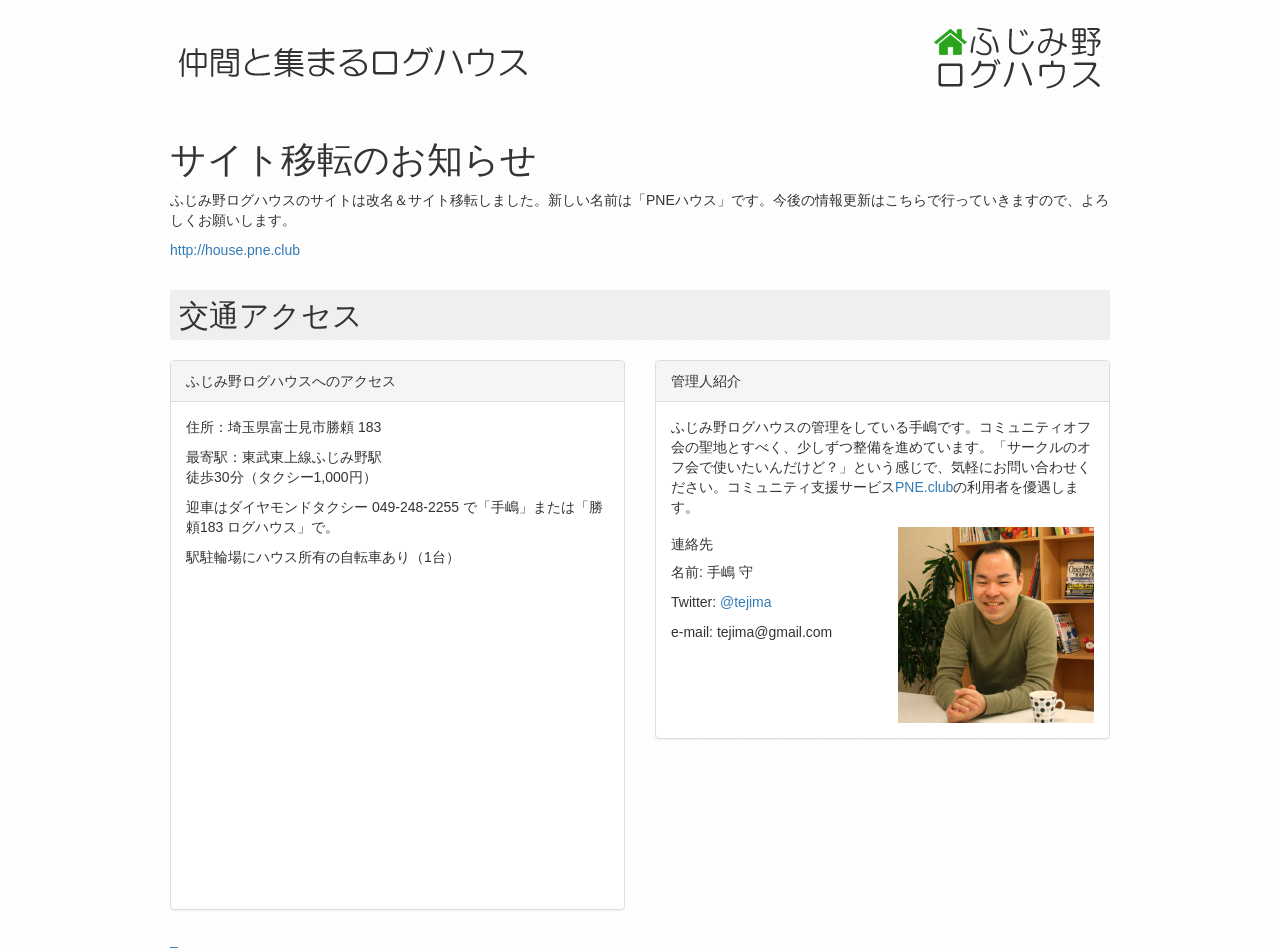
==== commit b8fdd1fd: "Update index.html" ====
--- a/index.html
+++ b/index.html
@@ -697,10 +697,9 @@
         </div>
 -->
 
-<!--
         <div class="row tj-h2">
           <div class="col-xs-12">
-            <h2>アクセス</h2>
+            <h2>交通アクセス</h2>
           </div>
         </div>
 
@@ -714,8 +713,6 @@
                   <br>徒歩30分（タクシー1,000円）</p>
                 <p>迎車はダイヤモンドタクシー 049-248-2255 で「手嶋」または「勝頼183 ログハウス」で。</p>
                 <p>駅駐輪場にハウス所有の自転車あり（1台）</p>
-                <!--<img src="http://p.pne.jp/d/201401311823.png" alt="" class="img-responsive">-->
-                <!--<a target="_blank" href="http://goo.gl/maps/IHoJV">GoogleMapで開く</a>-->
 
                 <div class="embed-responsive embed-responsive-4by3">
                 <iframe class="embed-responsive-item" src="https://mapsengine.google.com/map/u/0/embed?mid=z-A1dfNy9uVY.k5yz62AKHT4g" width="640" height="480"></iframe>
@@ -745,6 +742,7 @@
           </div>
         </div>
 
+<!--
         <div class="row tj-h2">
           <div class="col-md-12">
             <h2>更新情報</h2>
